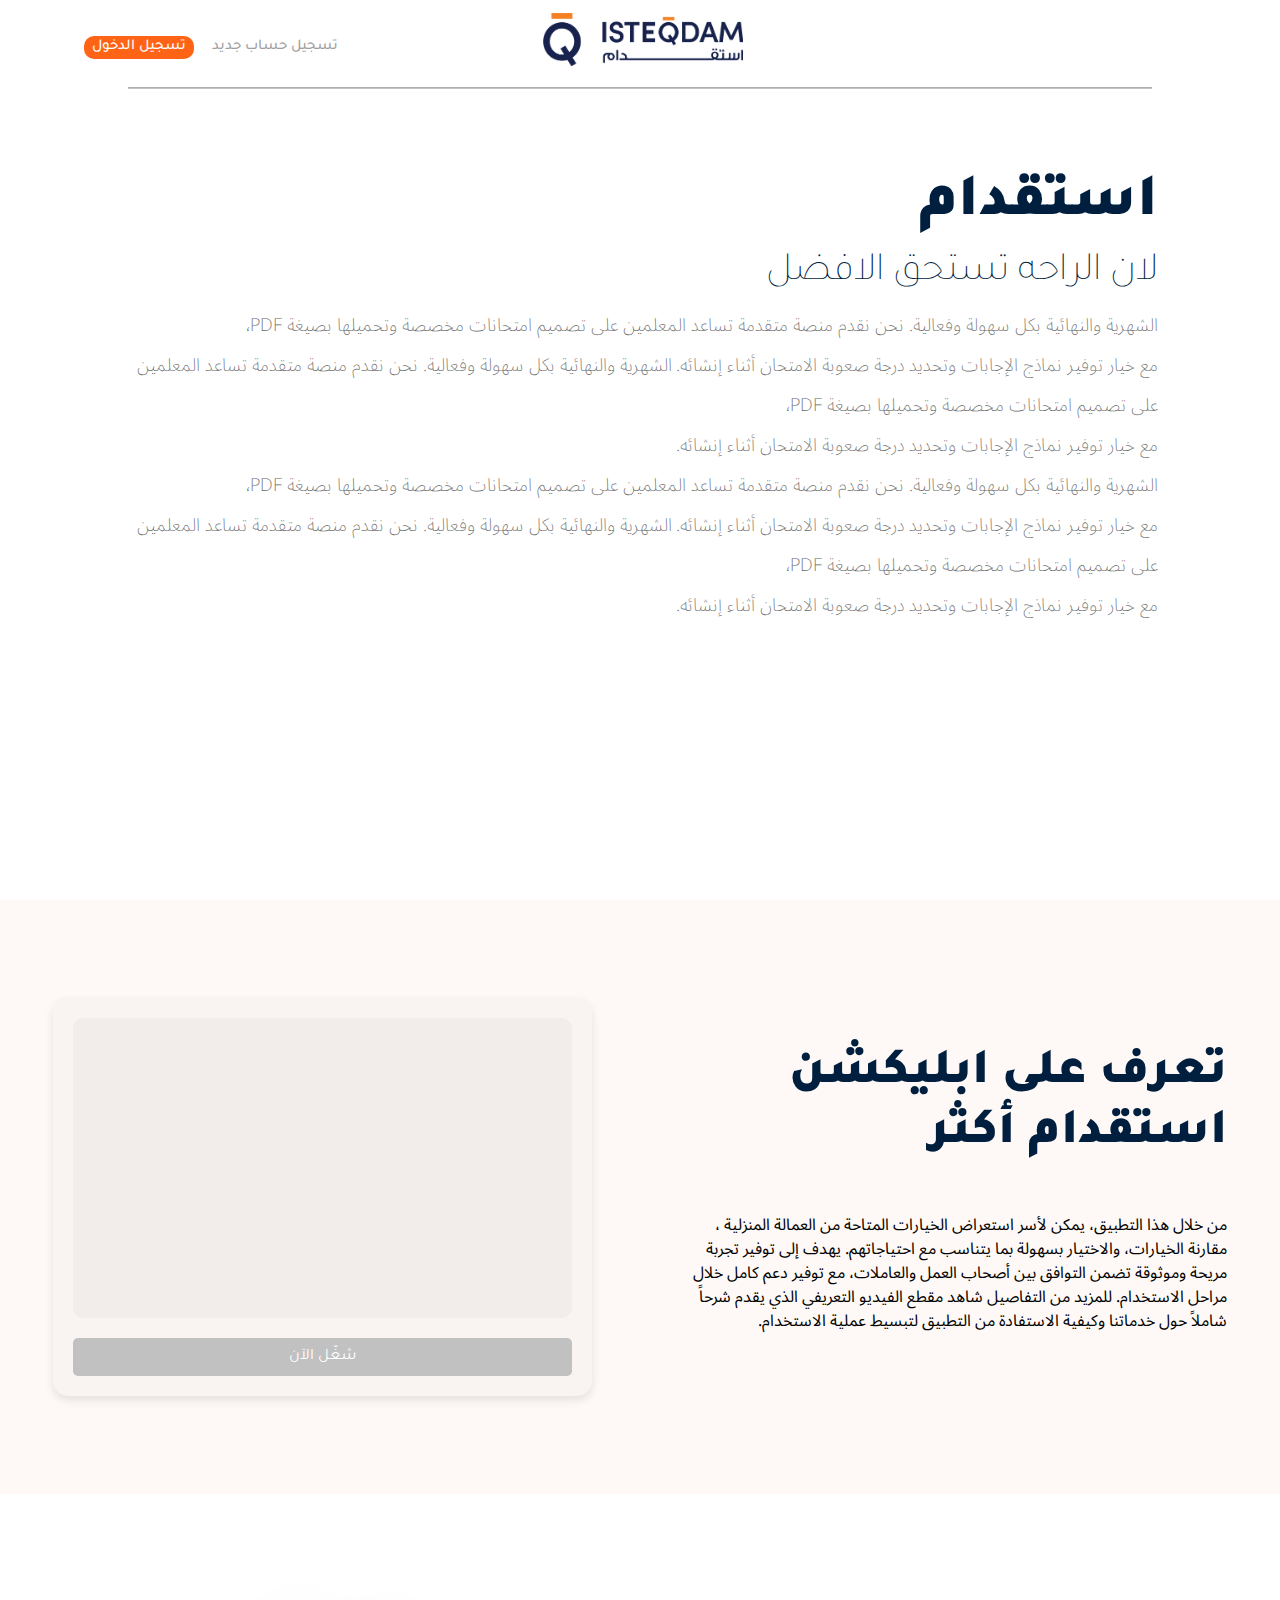
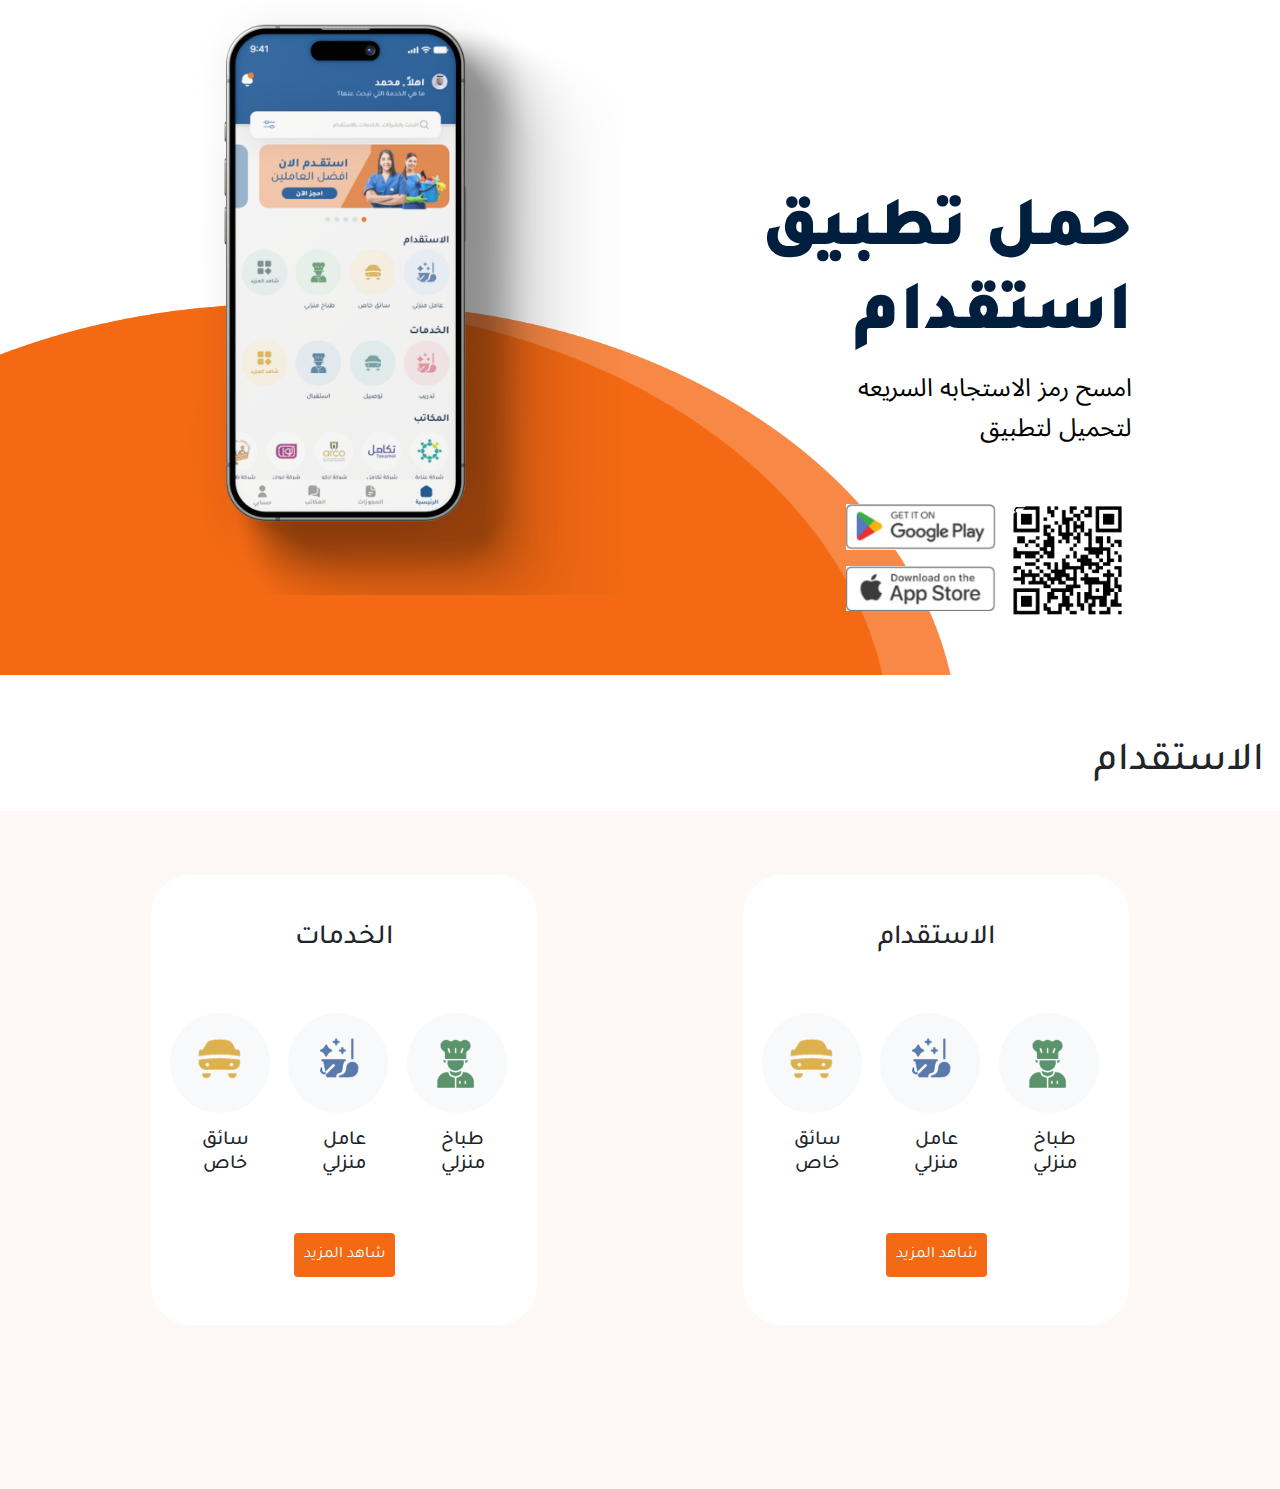
==== index.html @ fb5c48b8 "add project files" ====
<!DOCTYPE html>
<html lang="en">
  <head>
    <meta charset="UTF-8" />
    <meta name="viewport" content="width=device-width, initial-scale=1.0" />
    <link
      rel="icon"
      type="image/png"
      sizes="70x70"
      href="images/favicon-70x70.png"
    />
    <!-- bootstrap -->
    <link rel="stylesheet" href="css/bootstrap/bootstrap.min.css" />
    <!-- fontawsome -->
    <link rel="stylesheet" href="css/fontawsome/fontawesome.min.css" />
    <link rel="stylesheet" href="css/fontawsome/solid.min.css" />
    <link rel="stylesheet" href="css/fontawsome/brands.min.css" />
    <!-- plugins -->

    <link rel="stylesheet" href="https://unpkg.com/aos@next/dist/aos.css" />

    <!-- main Styles -->
    <link rel="stylesheet" href="css/style.css" />
    <!-- <link rel="stylesheet" href="css/preloader.css"> -->
    <link rel="stylesheet" href="css/loader/preloader.css" />
    <meta name="theme-color" content="var(--sec-color)" />

    <title> استقدام </title>
  </head>
  <body>
    <!-- ? Preloader Start -->
    <!-- <div id="preloader-active">
      <div class="preloader d-flex align-items-center justify-content-center">
        <div class="preloader-inner position-relative">
          <div class="preloader-circle"></div>
          <div class="preloader-img pere-text">
            <img src="images/loader.gif" alt="" />
          </div>
        </div>
      </div>
    </div> -->
    <!-- ? Preloader end -->

    <!-- ???????????????????????????????????! HEADER  ?????????????????????????????????? -->
    <!-- ???????????????????????????????????! HEADER  ?????????????????????????????????? -->
    <!-- data-vide-bg="images\video\1.mp4" -->
    <!-- <div class="services container">
    <div class="d-flex">
        <div class="ml-auto p-2">
                <a href="#"><i class="fab fa-behance icons2 ml-3"></i></a>
                <a href="#"><i class="fab fa-pinterest icons2 ml-3"></i></a>
                <a href="#"><i class="fab fa-facebook icons2 ml-3"></i></a>
                <a href="#"><i class="fab fa-linkedin icons2 ml-3"></i></a>          
        </div>

        <div class="p-2">
                <span>تواصل عبر واتساب </span>
                <p> 01111111111 </p>
        </div>


    </div>
</div> -->

    <!-- data-vide-bg="images/videos/1.mp4" -->
    <section class="header pt-2" id="header">

      <nav class="position-relative  col-lg-12 navbar navbar-expand-lg navbar-dark ftco_navbar p-0 text-center ftco-navbar-light d-flex align-items-center" id="ftco-navbar">
        <div class="container-fluid">
          
           <!-- <a class="navbar-brand" href="index.html">
              <img class="img-fluid" src="images/logo/logo.png" width="150px" height="auto" alt=""/>
          </a> -->
          
          <button
            class="navbar-toggler"
            type="button"
            data-toggle="collapse"
            data-target="#ftco-nav"
            aria-controls="ftco-nav"
            aria-expanded="false"
            aria-label="Toggle navigation"
          >
            <span class=""> <i class="fa fa-bars"></i> </span>
          </button>

         

          <div class="collapse navbar-collapse" id="ftco-nav">
            <ul class="navbar-nav mr-auto p-0 w-100 d-flex align-items-center justify-content-between">
              <li class="nav-item m-auto">
                <a class="navbar-brand" href="index.html">
                  <img style="margin-right: 250px;" class="img-fluid" src="images/logo/logo.png" width="200px" height="auto" alt=""/>
                </a>
              </li>
              
              <li class="nav-item mt-3 p-0">
                  <a href="login.html" class="nav-link text-center">تسجيل حساب جديد</a>
              </li>
              
              <li class="nav-item mt-3 p-0">
                  <a href="login.html" class="nav-link loginlink text-center">تسجيل الدخول</a>
              </li>
          </ul>
            
          </div>
        </div>
      </nav>

<hr class="mt-3" style="width: 80%; height: 1px; margin: 0 auto;background-color: #c3c3c3;">

      <div>

        
        <div class="container-fluid">
      
          <div class="row justify-content-center align-items-center">

            <div class="col-md-10 col-sm-12 text-right welcomediv">
      
              <h1 class="">  استقدام</h1>
              <h2>لان الراحه تستحق الافضل</h2>
              <h3>الشهرية والنهائية بكل سهولة وفعالية. نحن نقدم منصة متقدمة تساعد المعلمين على تصميم امتحانات مخصصة وتحميلها بصيغة PDF، <br> مع خيار توفير نماذج الإجابات وتحديد درجة صعوبة الامتحان أثناء إنشائه.</h3>
              <h3>الشهرية والنهائية بكل سهولة وفعالية. نحن نقدم منصة متقدمة تساعد المعلمين على تصميم امتحانات مخصصة وتحميلها بصيغة PDF، <br> مع خيار توفير نماذج الإجابات وتحديد درجة صعوبة الامتحان أثناء إنشائه.</h3>
              <br>
              <h3>الشهرية والنهائية بكل سهولة وفعالية. نحن نقدم منصة متقدمة تساعد المعلمين على تصميم امتحانات مخصصة وتحميلها بصيغة PDF، <br> مع خيار توفير نماذج الإجابات وتحديد درجة صعوبة الامتحان أثناء إنشائه.</h3>
              <h3>الشهرية والنهائية بكل سهولة وفعالية. نحن نقدم منصة متقدمة تساعد المعلمين على تصميم امتحانات مخصصة وتحميلها بصيغة PDF، <br> مع خيار توفير نماذج الإجابات وتحديد درجة صعوبة الامتحان أثناء إنشائه.</h3>
              <!-- <p class="w-100   ">لوريم إيبسوم(Lorem Ipsum) هو ببساطة نص شكلي (بمعنى أن الغاية هي الشكل وليس المحتوى) ويُستخدم في صناعات المطابع ودور النشر. </p> -->
             
            </div>
          </div>
        </div>
      </div>

      

      
      <!-- <img src="images/baners/shape-bottom.svg"  width="100%" class="img-fluid position-absolute" style="top: 0;left: 0%;"> -->
    </section>

    <!-- ??????????????????????????????????! HEADER  ?????????????????????????????????? -->
    <!-- ??????????????????????????????????! HEADER  ?????????????????????????????????? -->

    <!-- ???????????????????????????????????! About  ?????????????????????????????????? -->
    <!-- ???????????????????????????????????! About  ?????????????????????????????????? -->
    <section class="About" id="About">

      <div class="custom-container container-fluid knowMorePart">
        <div class="row align-items-center ">
         
            <!-- Left Section -->
            <div class="col-md-6 pl-5 pr-5 ">
              <div class="text-box">
                  <h2 class="text-right">تعرف على ابليكشن <br> استقدام أكثر</h2>
                  <p class="text-right mt-5">
                    من خلال هذا التطبيق، يمكن لأسر استعراض الخيارات المتاحة من العمالة المنزلية
                    ، مقارنة الخيارات، والاختيار بسهولة بما يتناسب مع احتياجاتهم.
                     يهدف إلى توفير تجربة مريحة وموثوقة تضمن التوافق بين أصحاب العمل والعاملات، 
                    مع توفير دعم كامل خلال مراحل الاستخدام. للمزيد من التفاصيل شاهد مقطع الفيديو التعريفي 
                    الذي يقدم شرحاً شاملاً حول خدماتنا وكيفية الاستفادة من التطبيق لتبسيط عملية الاستخدام.                  </p>
              </div>
            </div>
            <!-- Right Section -->
            <div class="col-md-6 p-5">
              <div class="info-box text-center">
                <div class="image-box"></div>
                <button class="btn w-100">شغّل الآن</button>
              </div>
            </div>
          
        </div>
      </div>
    
      <!-- //////////////////////////////////////////////////////////////////////////////////////// -->
      <!-- //////////////////////////////////////////////////////////////////////////////////////// -->

      <div class="container-fluid about-inner aboutSectionImages position-relative">
          <div class="row  aboutSectionImages p-5">
            <!-- //////////////////////////////////////////// -->
            <div class="  col-lg-6 col-md-6 col-sm-12 about-dataSection   p-5">
              <h1>حمل تطبيق  <br>  استقدام</h1>
              <h3> امسح رمز الاستجابه السريعه <br> لتحميل لتطبيق</h3>
              <br>

              <div class="d-flex">
                <div class=" p-2">
                  <img class="img-fluid about-me-img img-fluid mt-5"  src="images/baners/qrCode.png" alt=""/>
                </div>
                <div class="ml-auto p-2">
                    <img class="img-fluid about-me-img img-fluid mt-5" width="150px" height="auto" src="images/googleplay.PNG" alt=""/> <br>
                    <img class="img-fluid about-me-img img-fluid mt-3" width="150px" height="auto" src="images/appstore.PNG" alt=""/>  
                  </div>
                </div>
            </div>
            <!-- //////////////////////////////////////////// -->

            <!-- //////////////////////////////////////////// -->
            <div class="col-lg-6 col-md-6 col-sm-12 about-image">
              <div class=" p-0 ">
                <img class="  img-fluid about-me-img img-fluid "  src="images/baners/appPhoto-removebg-preview.png" alt=""/>
              </div>
            </div>
            <!-- //////////////////////////////////////////// -->
          </div>
      </div>

    


      
    </section>

    <!-- <div class="row">
   
</div> -->

    <!-- ???????????????????????????????????! About  ?????????????????????????????????? -->
    <!-- ???????????????????????????????????! About  ?????????????????????????????????? -->


    
      <div class="text-center position-relative" >
        <h1 class="mt-5 text-right p-3">الاستقدام</h1>
      </div>

    <!-- ???????????????????????????????????! servicies  ?????????????????????????????????? -->
    <!-- ???????????????????????????????????! servicies  ?????????????????????????????????? -->
    <section class="goals" id="goals">
      
      

        <div class="container-fluid ">
          <div class="row px-5">
            <!-- //////////////////////////////////////////// -->
            <div class="col-lg-6 col-md-6 col-sm-12 p-5">
                <div class="cardbox  p-3">
                     
                  <div class="row  employment col-10 m-auto text-center py-5">
                      <div class="col-12">
                        <h3 class="text-center">الاستقدام </h3>
                      </div>

                      <div class="col-lg-4 col-md-3 col-sm-6 text-center">
                        <div class=" bg-light m-auto cardimages">
                          <div class="text-center mt-5">
                            <img src="images/servicies/cheif-removebg-preview.png" width="50px" height="auto" class="img-fluid mt-4 "/>
                          </div>
                        </div>
                        <h5 class="mt-3"> طباخ <br> منزلي </h5>
                      </div>        
  

                      <div class="col-lg-4 col-md-3 col-sm-6 text-center">
                        <div class=" bg-light m-auto cardimages">
                          <div class="text-center mt-5">
                            <img src="images/servicies/servent-removebg-preview.png" width="50px" height="auto" class="img-fluid mt-4 "/>
                          </div>
                        </div>
                        <h5 class="mt-3"> عامل <br> منزلي </h5>
                      </div>          
          

                      <div class="col-lg-4 col-md-3 col-sm-6 text-center">
                        <div class=" bg-light m-auto cardimages">
                          <div class="text-center mt-5">
                            <img src="images/servicies/driver-removebg-preview.png" width="50px" height="auto" class="img-fluid mt-4 "/>
                          </div>
                        </div>
                        <h5 class="mt-3"> سائق <br> خاص</h5>
                      </div>

                      <div class="col-12">
                        <button class="btn btn-warning mt-5 showmoreBtn"> شاهد المزيد </button>
                      </div>

                  </div>
                </div>
            </div>
            <!-- //////////////////////////////////////////// -->

            <!-- //////////////////////////////////////////// -->
            <div class="col-lg-6 col-md-6 col-sm-12 p-5">
              <div class="cardbox  p-3">
                   
                <div class="row  employment col-10 m-auto text-center py-5">
                    <div class="col-12">
                      <h3 class="text-center"> الخدمات </h3>
                    </div>

                    <div class="col-lg-4 col-md-3 col-sm-6 text-center">
                      <div class=" bg-light m-auto cardimages">
                        <div class="text-center mt-5">
                          <img src="images/servicies/cheif-removebg-preview.png" width="50px" height="auto" class="img-fluid mt-4 "/>
                        </div>
                      </div>
                      <h5 class="mt-3"> طباخ <br> منزلي </h5>
                    </div>        


                    <div class="col-lg-4 col-md-3 col-sm-6 text-center">
                      <div class=" bg-light m-auto cardimages">
                        <div class="text-center mt-5">
                          <img src="images/servicies/servent-removebg-preview.png" width="50px" height="auto" class="img-fluid mt-4 "/>
                        </div>
                      </div>
                      <h5 class="mt-3"> عامل <br> منزلي </h5>
                    </div>          
        

                    <div class="col-lg-4 col-md-3 col-sm-6 text-center">
                      <div class=" bg-light m-auto cardimages">
                        <div class="text-center mt-5">
                          <img src="images/servicies/driver-removebg-preview.png" width="50px" height="auto" class="img-fluid mt-4 "/>
                        </div>
                      </div>
                      <h5 class="mt-3"> سائق <br> خاص</h5>
                    </div>

                    <div class="col-12">
                      <button class="btn btn-warning mt-5 showmoreBtn"> شاهد المزيد </button>
                    </div>

                </div>
              </div>
          </div>
            <!-- //////////////////////////////////////////// -->
          </div>
      </div>

    


      
    </section>

    <!-- <div class="row">
   
</div> -->

    <!-- ???????????????????????????????????! servicies  ?????????????????????????????????? -->
    <!-- ???????????????????????????????????! servicies  ?????????????????????????????????? -->


    <!-- bootstrap -->
    <script src="js/bootstrap/jquery-3.5.1.js"></script>
    <script src="js/bootstrap/popper.min.js"></script>
    <script src="js/bootstrap/bootstrap.min.js"></script>
    <!-- fontawsome -->
    <script src="js/fontawsome/fontawesome.min.js"></script>
    <script src="js/fontawsome/solid.min.js"></script>
    <script src="js/fontawsome/brands.min.js"></script>
    <!-- plugins -->
    <script src="js/plugins/owl.carousel.min.js"></script>
    <script src="js/plugins/jquery.vide.js"></script>
    <!-- main scripts -->
    <script src="js/custom.js"></script>

    <script>
      // //////////////////////////////////

      // ///////////////////////////////////////////////////////////////////////////
      $(document).ready(function (e) {
        $(".HowCarsoul").owlCarousel({
          rtl: true,
          loop: true,
          margin: 2,
          autoplay: true,
          smartSpeed: 500,
          slideSpeed: 200,
          nav: true,
          dots: true,
          navigation: true,
          // navText: ['<span aria-label="Previous">‹</span>','<span aria-label="Next">›</span>'],
          lazyLoad: true,
          responsive: {
            0: {
              items: 1,
            },
            600: {
              items: 1,
            },
            1000: {
              items: 1,
            },
          },
        });
      });

      // AOS.init({
      //     duration: 3000,
      //     once: true,
      // });
    </script>
  </body>
</html>
---- css/fontawsome/solid.min.css ----
/*!
 * Font Awesome Free 5.14.0 by @fontawesome - https://fontawesome.com
 * License - https://fontawesome.com/license/free (Icons: CC BY 4.0, Fonts: SIL OFL 1.1, Code: MIT License)
 */
@font-face{font-family:"Font Awesome 5 Free";font-style:normal;font-weight:900;font-display:block;src:url(../webfonts/fa-solid-900.eot);src:url(../webfonts/fa-solid-900.eot?#iefix) format("embedded-opentype"),url(../webfonts/fa-solid-900.woff2) format("woff2"),url(../webfonts/fa-solid-900.woff) format("woff"),url(../webfonts/fa-solid-900.ttf) format("truetype"),url(../webfonts/fa-solid-900.svg#fontawesome) format("svg")}.fa,.fas{font-family:"Font Awesome 5 Free";font-weight:900}
---- css/fontawsome/brands.min.css ----
/*!
 * Font Awesome Free 5.14.0 by @fontawesome - https://fontawesome.com
 * License - https://fontawesome.com/license/free (Icons: CC BY 4.0, Fonts: SIL OFL 1.1, Code: MIT License)
 */
@font-face{font-family:"Font Awesome 5 Brands";font-style:normal;font-weight:400;font-display:block;src:url(../webfonts/fa-brands-400.eot);src:url(../webfonts/fa-brands-400.eot?#iefix) format("embedded-opentype"),url(../webfonts/fa-brands-400.woff2) format("woff2"),url(../webfonts/fa-brands-400.woff) format("woff"),url(../webfonts/fa-brands-400.ttf) format("truetype"),url(../webfonts/fa-brands-400.svg#fontawesome) format("svg")}.fab{font-family:"Font Awesome 5 Brands";font-weight:400}
---- css/style.css ----
/* @import url('https://fonts.googleapis.com/css2?family=Alexandria:wght@300&family=Amiri&family=Marhey&family=Noto+Naskh+Arabic&family=Rakkas&display=swap'); */
@import url('https://fonts.googleapis.com/css2?family=Noto+Sans+Arabic&family=Tajawal:wght@500&display=swap');
/*
 font-family: 'Noto Sans Arabic', sans-serif;
font-family: 'Tajawal', sans-serif; */
/* 
font-family: 'Alexandria', sans-serif;
font-family: 'Amiri', serif;
font-family: 'Marhey', cursive;
font-family: 'Noto Naskh Arabic', serif;
font-family: 'Rakkas', cursive;

*/
html {
    scroll-behavior: smooth !important;
    direction: rtl !important;
}

* {
    margin: 0;
    padding: 0;
    box-sizing: border-box;
    text-decoration: none !important;
    text-transform: capitalize !important;
    font-family: 'Tajawal', sans-serif !important; 

}


:root {
    --main-color:#001F3F;
    --sec-color:#03478E;
    --select-color:rgb(38, 0, 255);
}
z



body{ 
     background-color: #fff;
    
 }

body::-webkit-scrollbar {
    width: 8px;
    background-color: rgba(255, 255, 255, 0.897);
}

body::-webkit-scrollbar-track {
    box-shadow: inset 0 0 6px rgba(0, 0, 0, 0.3);
}

body::-webkit-scrollbar-thumb {
    background-color: #ff6004 !important;
    outline: 1px solid slategrey;
}

.typed-cursor {
    display: none !important;
}


/* ///////////////////////////////////////////////////////// */
/* ///////////////////////////////////////////////////////// */
/* ///////////////////////////////////////////////////////// */
.header {
    width: 100%;
    height: 100vh;
    position: relative;
    /* background: linear-gradient(rgba(0, 0, 0, 0.1), rgba(0, 0, 0, 0.1)),
    url("../images/baners/bc.webp") no-repeat center center ;
    background-size: cover; */
}

.navbar {
    width: 90%;
    margin: 0 auto !important;
    padding: 20px 5px;
    z-index: 11;
    /* position: relative; */
    border-radius: 20px;
    

}

.nav-link {
    text-transform: uppercase !important;
    font-size: 15px;
    /* font-family: 'Noto Naskh Arabic', serif !important; */
    font-family: 'Tajawal', sans-serif;
    margin: 5px;
    color: #9f9f9f!important;
    /* color: #00A651!important; */
    font-weight: 500;
    transition: all 0.1s ease;
    box-sizing: border-box;
    padding: 0 ;
}
.nav-link.active{
    color: var(--main-color) !important;
}

.loginlink{
    background: #ff6416;
    color: #fff !important;
    border-radius: 10px;
}

.nav-link:hover {
    color: var(--main-color) !important;
    transition: 0.5s;
}


/* //////////////////////*/
.welcomediv {
    color: white;
    margin-top: 80px;
    /* background: linear-gradient(rgba(0, 0, 0, 0.1), rgba(0, 0, 0, 0.1)) !important; */
}


.welcomediv h1 {
    font-size: 60px;
    color: var(--main-color);
    font-weight: 900;
    font-family: 'Tajawal', sans-serif !important;
}

.welcomediv h2 {
    font-size: 40px;
    color: var(--main-color);
    font-weight: 200;
    font-family: 'Tajawal', sans-serif !important;
}


.welcomediv h3 {
    /* letter-spacing: 5px; */
    color: #666666;
    display: inline;
    font-weight: 200;
    font-family: 'Noto Sans Arabic', sans-serif !important;
    font-size: 18px;
    line-height: 40px;

}

.welcomediv p {
    /* letter-spacing: 2.5px; */
    color: var(--main-color);
    margin-top: 20px;


}

/* /////////////////////////////////////////////////////////// */
/* /////////////////////////////////////////////////////////// */
.About{
    width: 100%;
    height: auto;
    position: relative;
    overflow: hidden !important;
   
}


.knowMorePart {
    background-color: #fef9f6;
    font-family: 'Tajawal', sans-serif;
  }
  .custom-container {
    display: flex;
    align-items: center;
    justify-content: center;
    padding: 50px 20px;
  }

  .text-box h2 {
    font-size: 50px;
    color: var(--main-color);
    font-weight: 900;
    font-family: 'Tajawal', sans-serif !important;
    text-align: right !important;
  }
  .text-box p {
    color: #000;
    font-weight: 400;
    font-family: 'Noto Sans Arabic', sans-serif !important;
    text-align: right !important;
    font-size: 16px;

}

  .info-box {
    background-color: #f9f4f1;
    border-radius: 15px;
    box-shadow: 0px 4px 10px rgba(0, 0, 0, 0.1);
    padding: 20px;
  }
  .info-box .image-box {
    height: 300px;
    background-color: #f2edea;
    border-radius: 10px;
    margin-bottom: 20px;
    display: flex;
    justify-content: center;
    align-items: center;
  }
  .info-box .btn {
    background-color: #c1c1c1;
    border-radius: 5px;
    font-size: 16px;
    color: #fff;
  }


.aboutSectionImages{
    background: linear-gradient(rgba(0, 0, 0, 0.0), rgba(0, 0, 0, 0.0)),
    url("../images/baners/54512.png") no-repeat center center ;
    background-size: cover;
}

  .about-inner{
    width: 100%;
    height: auto;
    background-color: transparent;
    text-align: right;
}
.about-dataSection  {
    padding: 0 100px !important;
    margin-top: 250px !important;
}


.about-dataSection h1 {
    font-size: 70px;
    color: var(--main-color);
    font-weight: 900;
    font-family: 'Tajawal', sans-serif !important;
}
.about-dataSection h3 {
    color: #000;
    display: inline;
    font-weight: 400;
    font-family: 'Noto Sans Arabic', sans-serif !important;
    font-size: 25px;
    line-height: 40px;
}


/* /////////////////////////////////////////////////////////// */
/* /////////////////////////////////////////////////////////// */
/* /////////////////////////////////////////////////////////// */
/* /////////////////////////////////////////////////////////// */


.goals{
    width: 100%;
    height: auto;
    background-color: #fef9f6 !important;
    padding-bottom: 100px;
}

.employment{
    border-radius: 40px;
    background-color: #fff;
}


.cardimages {
    width: 100px;
    height: 100px;
    border-radius: 50%;
    /* background-color:#F7853F !important; */
}

.showmoreBtn {
    padding: 10px;
    background-color: #F36914 !important;
    border: none !important;
    color: #fff;
    font-weight: 400;
}
/* /////////////////////////////////////////////////////////// */
/* /////////////////////////////////////////////////////////// */
/* /////////////////////////////////////////////////////////// */
/* /////////////////////////////////////////////////////////// */



.category-carsouls {
    width: 100%;
    height: auto;
    position: relative;
}
.testemonials .solution_box  {
    height: 150px !important;
}

.testemonials .solution_box img {
    width: 20px !important;
    height: 20px !important;
}

.card-text h3{
    color: var(--sec-color);
}

/* /////////////////////////////////////////////////////////// */
/* /////////////////////////////////////////////////////////// */
/* /////////////////////////////////////////////////////////// */



/* /////////////////////////////////////////////////////////// */
/* /////////////////////////////////////////////////////////// */
/* /////////////////////////////////////////////////////////// */
/* /////////////////////////////////////////////////////////// */
.gallary {
    width: 100%;
    height: auto;
    margin-top: 80px !important;
    position: relative;
}

.testemonials{
    width: 100%;
    height: auto;
    background-color: #E2F8EB;
    padding-bottom: 100px;
}


.HowCarsoul{
    position: relative;

}
.owl-prev,
.owl-next{
    direction: ltr;
    /* position: absolute; */
    background-color: transparent !important;
    position: relative;
}


.owl-prev span,
.owl-next span{
    width: 50px;
    height: 50px;
    border-radius: 50%;
    font-size: 50px;
    background-color:#00A651;
    color: white;
    line-height: 44px;
    position: absolute;
    
}

.owl-next{
    top: 80%;
    left: 20%;
}

.owl-prev{
    top: 80%;
    right: 90%;
}

.above-gallary h2 {
    color: var(--sec-color);
    font-family: 'Rubik Dirt', cursive;


}

.above-gallary p {
    font-family: 'Gaegu', cursive;
    color: var(--main-color);
    font-size: 22px;
    font-weight: 400;
}

.gallaryCarry {
    overflow: hidden;
}

.gallaryCarry img {
    overflow: hidden;
    z-index: -1;
}

.gallaryCarry .overlay {
    text-align: center;
    width: 100%;
    height: 100%;
    /* background-color: rgba(0, 0, 0, 0.215); */
    z-index: 1;
    top: 0%;
}

.gallaryCarry .overlay .servces_overlay {
    width: 100%;
    height: 100%;
    background-color: #FCF9ED;
    color: #000;
    margin: 0 auto !important;
    top: 100% !important;
    z-index: 1;
    transition: all 0.4s ease-in-out;
    padding-top:25px ;
}

.gallaryCarry:hover .overlay .servces_overlay {
    top: 0% !important;
    transition: all 0.4s ease-in-out;
}





/* //////////////////////////////////////////////////////////////////////////////////////// */
/* //////////////////////////////////////////////////////////////////////////////////////// */
/* //////////////////////////////////////////////////////////////////////////////////////// */



.cross {
    width: 100%;
    height: auto;
    position: relative;
    /* background: linear-gradient(rgba(0, 0, 0, 0.7), rgba(0, 0, 0, 0.7)),
    url(../images/baners/cell.jpg) no-repeat center fixed;
    margin-top: 200px; */
    
}

.cross h1 {
    margin-top: 80px;
    font-size: 47px;
    background-color: #fff;
    display: inline-block;
    font-weight: 900;
    font-family: 'Tourney',
        cursive;

}



.cross-infos {
    width: 100%;
    border: 1px solid #eee;
    border-top: none;
}
.cross-infos h3{
    color: #00a651 !important;
}
.cross-infos p{
    color: #272727!important;
}
.cross-infos:hover
 {
    background-color:#00A651;
    color: #fff;
    transition: all 0.8s ease;
}
.cross-infos:hover p{
    color: white!important;
        transition: all 0.8s ease;
}

.cross-infos:hover h3{
    color: white!important;
        transition: all 0.8s ease;
}

.cross-infos:hover .icon{
    color: white!important;
    transition: all 0.8s ease;

}
.crossee:hover .cross-infos
{   
    background-color:#00A651;
    color: #fff;
    transition: all 0.8s ease;
}


.crossee:hover p,
.crossee:hover h3,
.crossee:hover .cross-infos .icon{
    color: #fff!important;
    transition: all 0.8s ease;
}

/* //////////////////////////////////////////////////////////////////////////////////////// */
/* //////////////////////////////////////////////////////////////////////////////////////// */
/* //////////////////////////////////////////////////////////////////////////////////////// */

.doc-photo{
    width: 100%;
    height: auto;
    position: relative;
    padding: 20px!important;
}


.doc-photo-marg{
    margin-top: 100px;
   margin-bottom: -250px;
}

/* //////////////////////////////////////////////////////////////////////////////////////// */
/* //////////////////////////////////////////////////////////////////////////////////////// */
/* //////////////////////////////////////////////////////////////////////////////////////// */
footer {
    width: 100%;
    height: auto;
    background-color: #085c31;
    position: relative;
    text-align: right;

}

.f-text {
    font-size: 16px;
    color: var(--sec-color);
}

.f-text span {
    font-size: 16px !important;
    color: var(--sec-color);
}

.footer-title {
    font-size: 25px;
    color: var(--main-color);
    font-weight: 600;
    font-family: 'Comfortaa',
        cursive;

}

.linksDiv span {
    font-size: 13px;

}

.footerSocialIcon {
    font-size: 25px;
    color: var(--sec-color)
}


.rights {
    background-color: transparent;
    color: var(--sec-color) !important;

}





/* /////////////////////////////////////////////////////////// */
/* /////////////////////////////////////////////////////////// */
/* /////////////////////////////////////////////////////////// */
/* /////////////////////////////////////////////////////////// */
.about_products{
    width: 100%;
    height: 600px;
    background:linear-gradient(rgba(0, 0, 0, 0.5), rgba(0, 0, 0, 0.5)),
    url(../images/baners/aboutpage.png) no-repeat center bottom fixed;
    background-size: cover;
}

.about_products .welcomediv p {
    color: #666666;
    background-color: #E2F8EB;
    /* display: inline; */
    font-weight: 400;
    font-family: 'Noto Sans Arabic', sans-serif !important;
    font-size: 15px;
    line-height: 40px;
    text-align: right !important;
    padding: 0;

}
/* //////////////////////////////////////////// */
/* /////////////////////////////////////////// */
#department{
    width: 100%;
    height: auto;
    position: relative;
}
.department .nav-link  {
     background-color: transparent!important;
     color: var(--main-color)!important;
     border: 1px solid #9999;
     border-radius: 0px;
}
.department .nav-link.nav-link.active  {
    border: 1px solid #9999;
    /* border-bottom:none ; */
    border-left: none;
    border-radius: 0px;
}
.nav-pills-custom .nav-link {
    color: #aaa;
    background: #fff;
    position: relative;
}

.nav-pills-custom .nav-link.active {
    background: #fff;
}

.nav-pills-custom .nav-link.active::before {
    opacity: 1;
}

.department-img{
    width: 100%;
    height: 500px;
    background:  no-repeat  center ;
    background-size: cover;  
}

.tab-text h6{
    font-family: 'Harmattan', sans-serif;
    font-size: 20px;
    color: #999999;
}
.tab-text .span-carry{
    border: 1px solid #aaa;
    padding: 5px!important;
    margin-top: 10px!important;
    color: #999999;
}
/* //////////////////////////////////////////// */
/* /////////////////////////////////////////// */
/* //////////////////////////////////////////// */
/* /////////////////////////////////////////// */






.count{
    width: 100%;
    height: auto;
    position: relative;
    background:linear-gradient(rgba(0, 0, 0, 0.7), rgba(0, 0, 0, 0.7)),
    url(../images/baners/count.jpg) no-repeat center fixed;
    background-size: cover;
    margin-top:150px !important;
    /* margin-bottom: 50px; */
}
.count-text{
    color: #ffffffd7;
}
 .count-icon-inner{
    width: 80px!important;
    height: 80px!important;
    border-radius: 50%;
    border: 10px solid #F7C04A;
    padding: 20px 8px;
    line-height: 31px;
    margin: 0 auto;
}
.count-icon{
    font-size: 22px;
    color: #15fa80 !important;
}

.countfect{
    color: #00A651;
}
.count-icon-inner p{
    color:#F7C04A ;
}


















/* /////////////////////////////////////////////////////////// */
/* /////////////////////////////////////////////////////////// */

.loginSection {
    width: 100%;
    height: 100vh;
    position: relative;
    background: rgb(3,1,43);
    /* background: linear-gradient(90deg, 
    rgba(3,1,43,1) 0%, rgba(0,7,36,1) 6%, rgba(9,9,121,1) 44%, rgba(8,71,133,1) 77%, rgba(0,212,255,1) 100%); */
    background: url('../images/signup/signup.jpg') no-repeat center ;
    background-size: cover;
}

.signupSection {
    width: 100%;
    height: 100vh;
    position: relative;
    /* background: linear-gradient(rgba(0, 0, 0, 0.5), rgba(0, 0, 0, 0.5)); */
}

.MainLogin {
    height: auto;
    /* background: linear-gradient(rgba(0, 0, 0, 0.5), rgba(0, 0, 0, 0.5)); */
    background: rgba(0, 0, 0, 0.5);
box-shadow: 0 8px 32px 0 rgba( 31, 38, 135, 0.37 );
backdrop-filter: blur( 2.5px );
-webkit-backdrop-filter: blur( 2.5px );
border-radius: 10px;
border: 1px solid rgba( 255, 255, 255, 0.18 );

}

.MainLogin h3 {
    color: var(--sec-color) !important;
    font-family: 'Gaegu', cursive;
}

.MainLogin p {
    color: var(--sec-color);
    font-family: 'Gaegu', cursive;
}

.MainLogin form input {
    background-color: transparent !important;
    color: #fff;
    border: 1.7px solid var(--sec-color) !important;
}

.MainLogin form input:focus {
    color: #fff;
}

.MainLogin form input::placeholder {
    color: var(--sec-color);
}

.targetLink {
    font-family: 'Stylish', sans-serif;
    color: var(--main-color);
    font-size: 19px;
}

/* //////////////////////   contact us   //////////////////// */
/* //////////////////////   contact us   //////////////////// */
/* //////////////////////   contact us   //////////////////// */
.contactus {
    width: 100%;
    height: 100vh;
    position: relative;
    background: rgb(3,1,43);
    /* background: linear-gradient(90deg, 
    rgba(3,1,43,1) 0%, rgba(0,7,36,1) 6%, rgba(9,9,121,1) 44%, rgba(8,71,133,1) 77%, rgba(0,212,255,1) 100%); */
    background: url('../images/baners/pexels-m&w-studios-90319.jpg') no-repeat center ;
    background-size: cover;
}


.contact_container {
    height: auto;
    /* background: linear-gradient(rgba(0, 0, 0, 0.5), rgba(0, 0, 0, 0.5)); */
    background: rgba(0, 0, 0, 0.662);
box-shadow: 0 8px 32px 0 rgba( 31, 38, 135, 0.37 );
backdrop-filter: blur( 2.5px );
-webkit-backdrop-filter: blur( 2.5px );
border-radius: 10px;
border: 1px solid rgba( 255, 255, 255, 0.18 );

}

.contact_container h3 {
    color: #fff !important;
    font-family: 'Gaegu', cursive;
}

.contact_container p {
    color: #fff;
    font-family: 'Gaegu', cursive;
}

.contact_container form input,
.contact_container form textarea {
    background-color: transparent !important;
    color: #fff;
    border: none;
    border-bottom: 1.7px solid #fff !important;
}

.contact_container form input:focus {
    color: #fff;
}

.contact_container form input::placeholder {
    color: #fff;
}

.targetLink {
    font-family: 'Stylish', sans-serif;
    color: #fff;
    font-size: 19px;
}


/* //////////////////////   products   //////////////////// */
/* //////////////////////   products   //////////////////// */
/* //////////////////////   products   //////////////////// */
.header_products{
    width: 100%;
    height: 600px;
    background:linear-gradient(rgba(0, 0, 0, 0.5), rgba(0, 0, 0, 0.5)),
    url(../images/baners/products_banner.jpg) no-repeat center fixed;
    background-size: cover;

}

.shuffl-links a{
    font-size: 25px;
    text-decoration: none;
    color: var(--sec-color);

}


/* //////////////////////   responsive   //////////////////// */
/* //////////////////////   responsive   //////////////////// */
/* //////////////////////   responsive   //////////////////// */
/* //////////////////////   responsive   //////////////////// */
/* 1199 */
@media screen and (max-width: 1200px) {

    .nav-link {
        font-size: 17px !important;
        font-weight: 400 !important;
    }

    .waveheader{
        top: 86% !important;
        left: 0%;
    }
    .servces_overlay h4 {
        font-size: 20px;
    }

/* * /////     old       //////// */
    .welcomediv .personal-photo img {
        width: 250px;
        height: 250px;
    }
    .right-div{
        position: relative;
        right: 0;
        top: 0;
        display: block;
        background-color: transparent;
    }

    .about-data {
        display: block !important;
        margin: 0px;
    }

/* * /////     old       //////// */


}


@media screen and (max-width: 991px) {
    
    .waveheader {
        top: 87% !important;
        left: 0%;
    }
    
    /* * /////     old       //////// */

        .navbar {
            background-color: black;
            padding: 20px 20px;
            background-color: black;
            padding: 0px 5px !important;
        }

        .navbar .nav-link {
            padding: none !important;
        }

        .welcomediv {
            text-align: center;
        }

        .welcomediv .personal-photo img {
            width: 180px;
            height: 180px;

        }
        .welcomediv  {
            
            text-align: center !important;
            
        }
        .welcomediv h1 {
            font-size: 30px;
            text-align: center !important;

        }

        .welcomediv h3 {
            font-size: 25px;
            text-align: center !important;

        }

        .welcomediv p {
            width: 100% !important;
            text-align: center !important;

        }
        .Butn1contain{
            text-align: center !important;
        }
        /* ? ///////////////////////////////////// */
        .signupSection {
            height: 100% !important;
        }
    /* * /////     old       //////// */

}



@media screen and (max-width: 767px) {
    

    .welcomediv h1 {
            font-size: 30px;
    }

        .welcomediv h3 {
            font-size: 12px;
            width: 80%;
    }

        .welcomediv p {
            width: 100% !important;
    }
        .welcomediv .butn1 {
            font-size: 12px ;
    }
    
    .waveheader {
        top: 95% !important;
        left: 0%;
    }

    .above-inner h2 {
        font-size: 25px;
    }

    .above-inner p {
        font-size: 18px;
    }
    .about-image{
        margin-top:20px;
    }
    .goal {
        width: 100%;
        height: auto;
        background-color: #FCF9ED;
        padding-bottom: 70px;
    }
    .testemonials {
        width: 100%;
        height: auto;
        background-color: #E2F8EB;
        padding-bottom: 70px;
    }
    .doc-photo-marg {
        margin-top: 0;
        margin-bottom: -250px;
    }

    .socialmediaIcons{
        display: none;
    }


    
    .waveup {
        left: 0;
        top: 36%;
    }

    .title-text::after {
        top: 120px;
    }

}


@media screen and (max-width: 575px) {

.waveheader {
        top: 97% !important;
        left: 0%;
    }
    .goal {
        width: 100%;
        height: auto;
        background-color: #FCF9ED;
        padding-bottom: 65px !important;
    }
    .testemonials {
        width: 100%;
        height: auto;
        background-color: #E2F8EB;
        padding-bottom: 65px !important;
    }
    .doc-photo-marg {
        margin-top: -45px !important;
    }
    .servces_overlay h4{
        font-size: 12px;
    }

    .servces_overlay p{
        font-size: 12px;
    }
    .butn2{
        font-size: 10px;
    }
    
}

@media screen and (max-width: 362px) {
    .waveheader {
        top: 97% !important;
        left: 0%;
    }
    .goal {
        width: 100%;
        height: auto;
        background-color: #FCF9ED;
        padding-bottom: 65px !important;
    }
    .testemonials {
        width: 100%;
        height: auto;
        background-color: #E2F8EB;
        padding-bottom: 65px !important;
    }
    .doc-photo-marg {
        margin-top: -45px !important;
    }

}
---- css/loader/preloader.css ----
.preloader {
    background-color: #fff;
    width: 100%;
    height: 100%;
    position: fixed;
    top: 0;
    left: 0;
    right: 0;
    bottom: 0;
    z-index: 999999;
    -webkit-transition: .6s;
    -o-transition: .6s;
    transition: .6s;
    margin: 0 auto;
}

.preloader .preloader-img img {
    max-width: 550px;
}
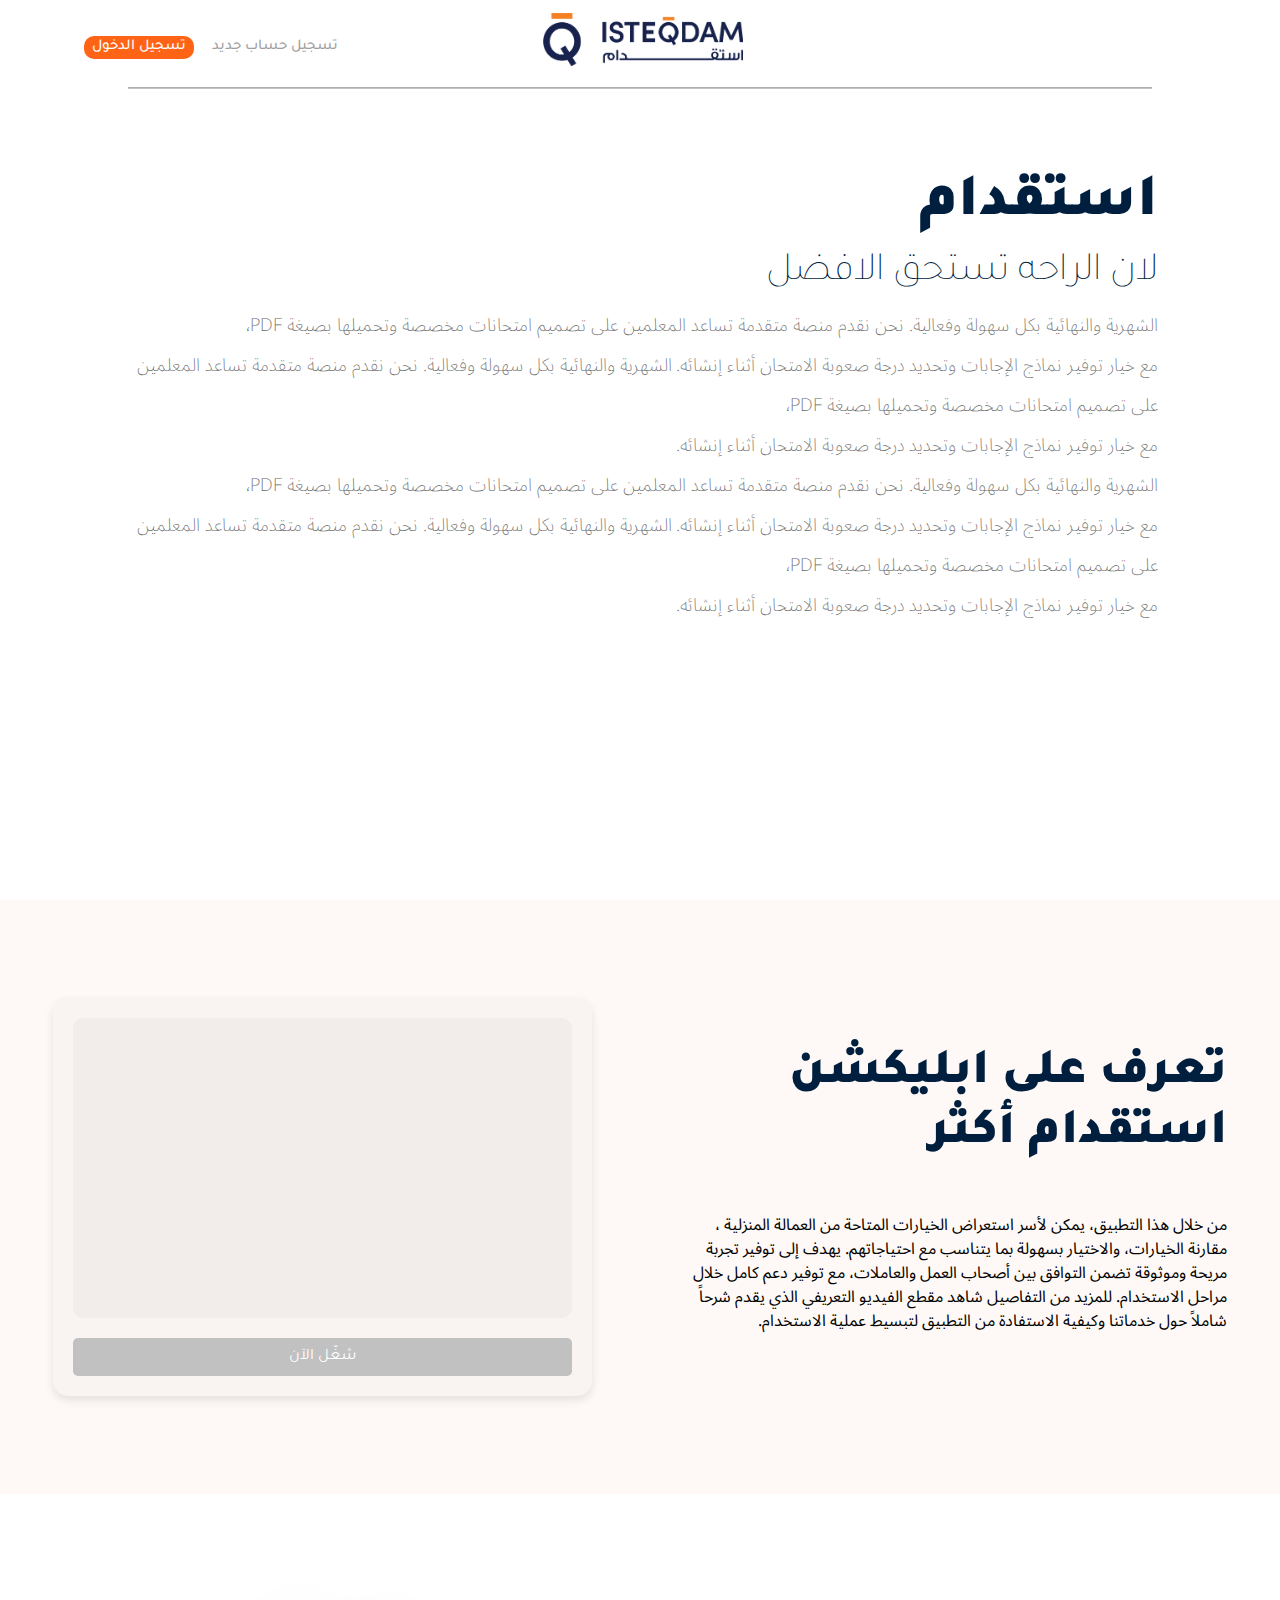
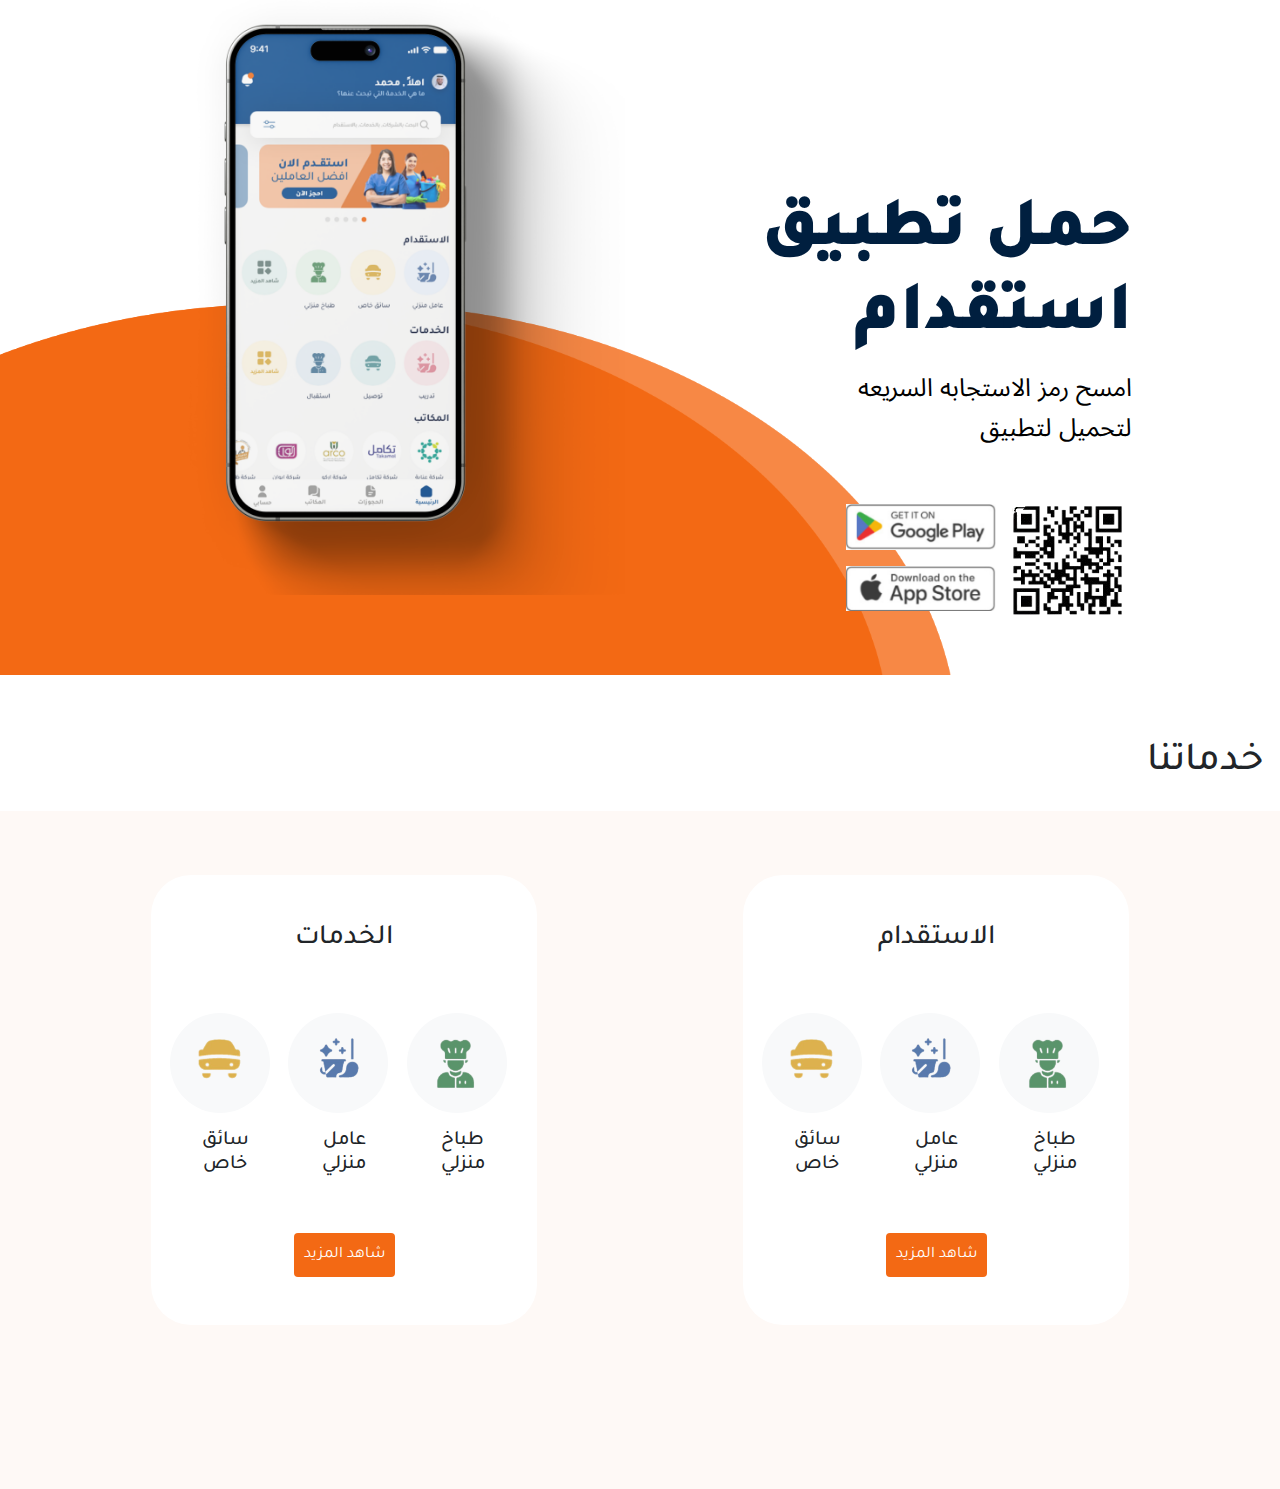
==== commit 823a5ef5: "update h1 text" ====
--- a/index.html
+++ b/index.html
@@ -220,7 +220,7 @@
 
     
       <div class="text-center position-relative" >
-        <h1 class="mt-5 text-right p-3">الاستقدام</h1>
+        <h1 class="mt-5 text-right p-3">خدماتنا</h1>
       </div>
 
     <!-- ???????????????????????????????????! servicies  ?????????????????????????????????? -->
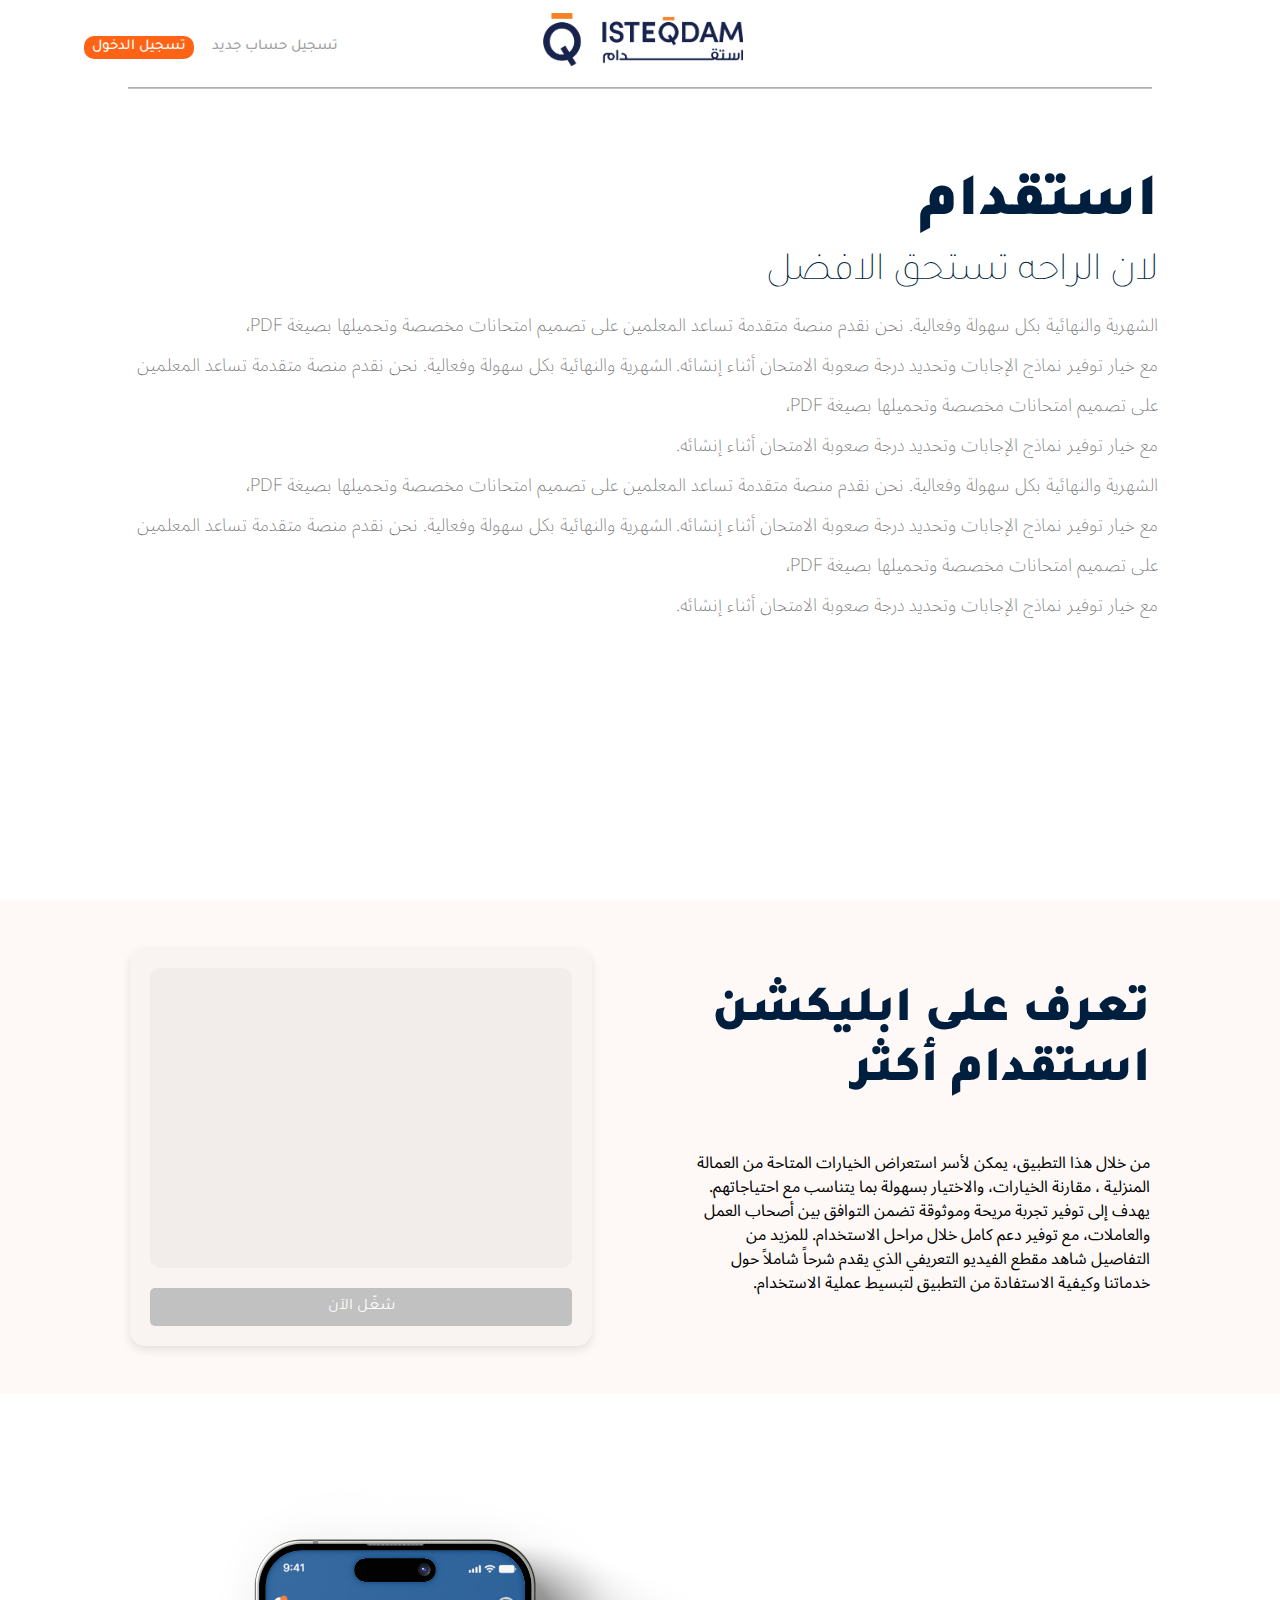
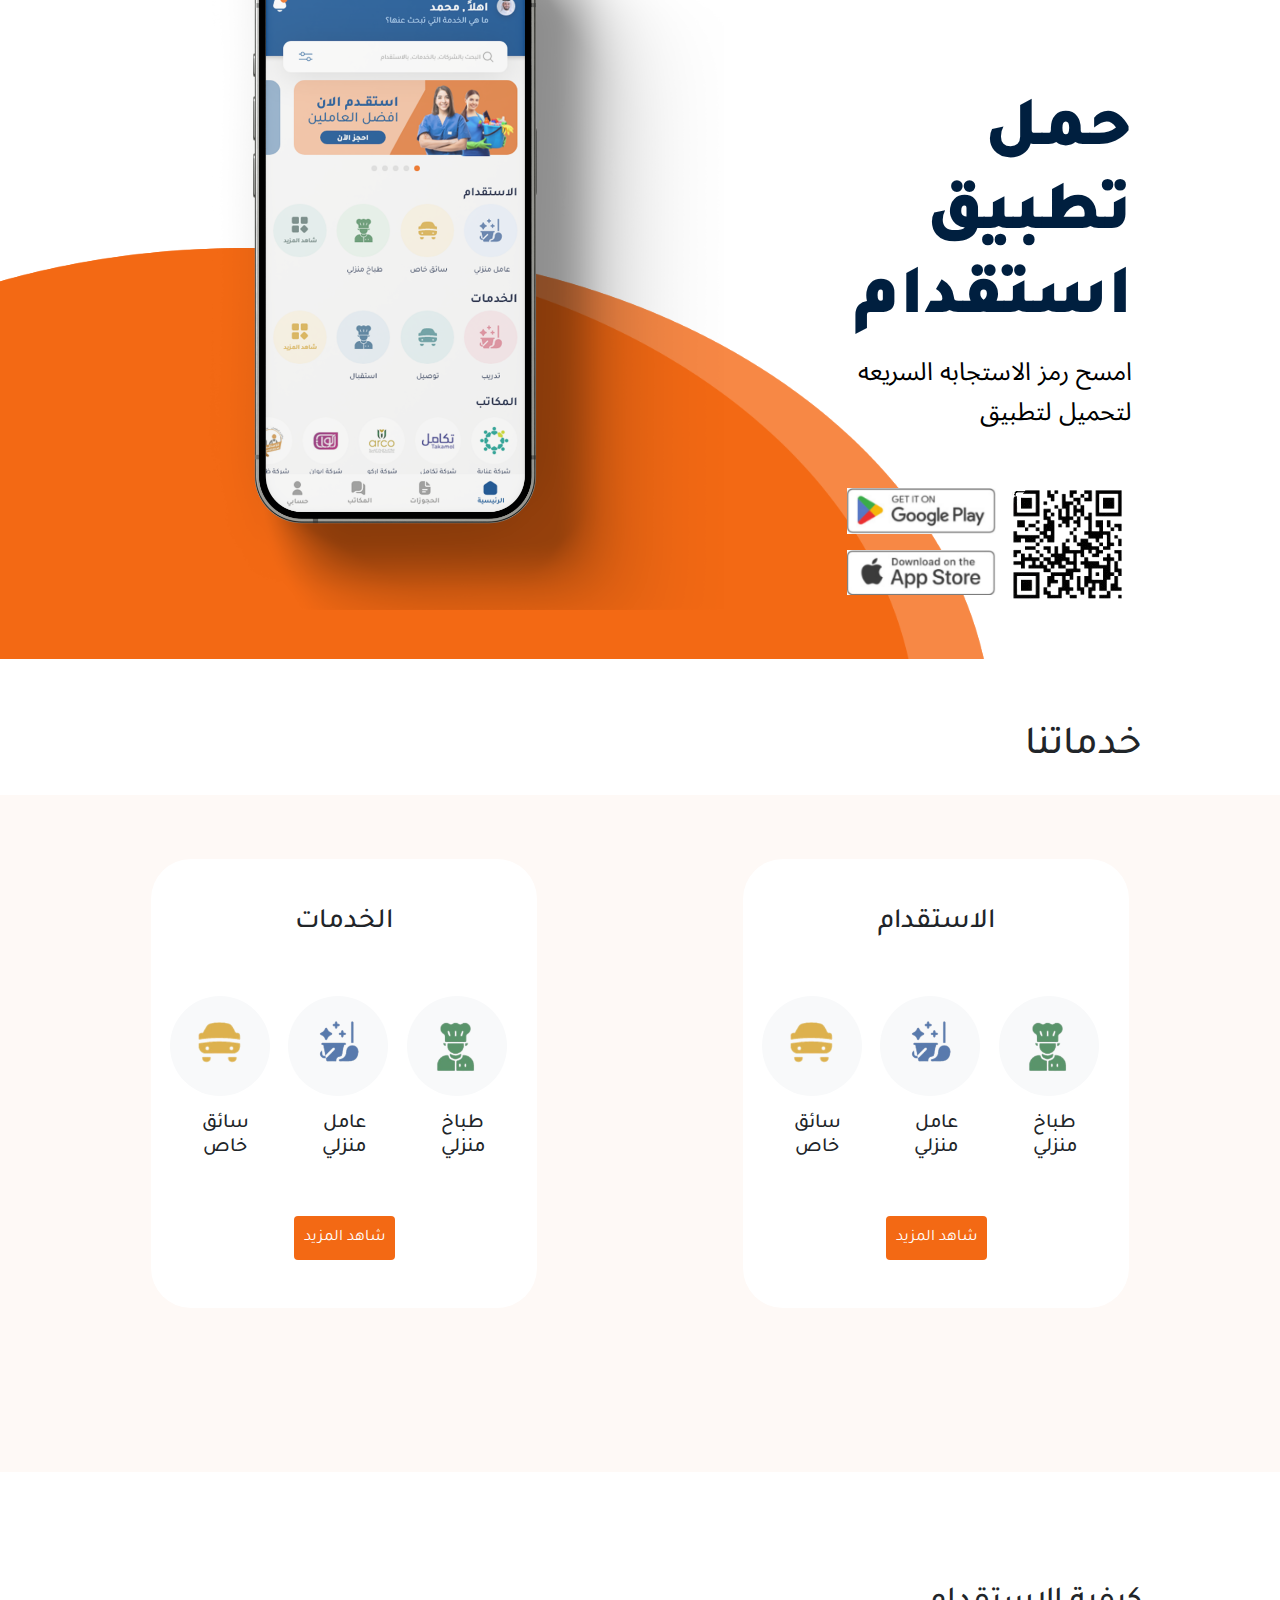
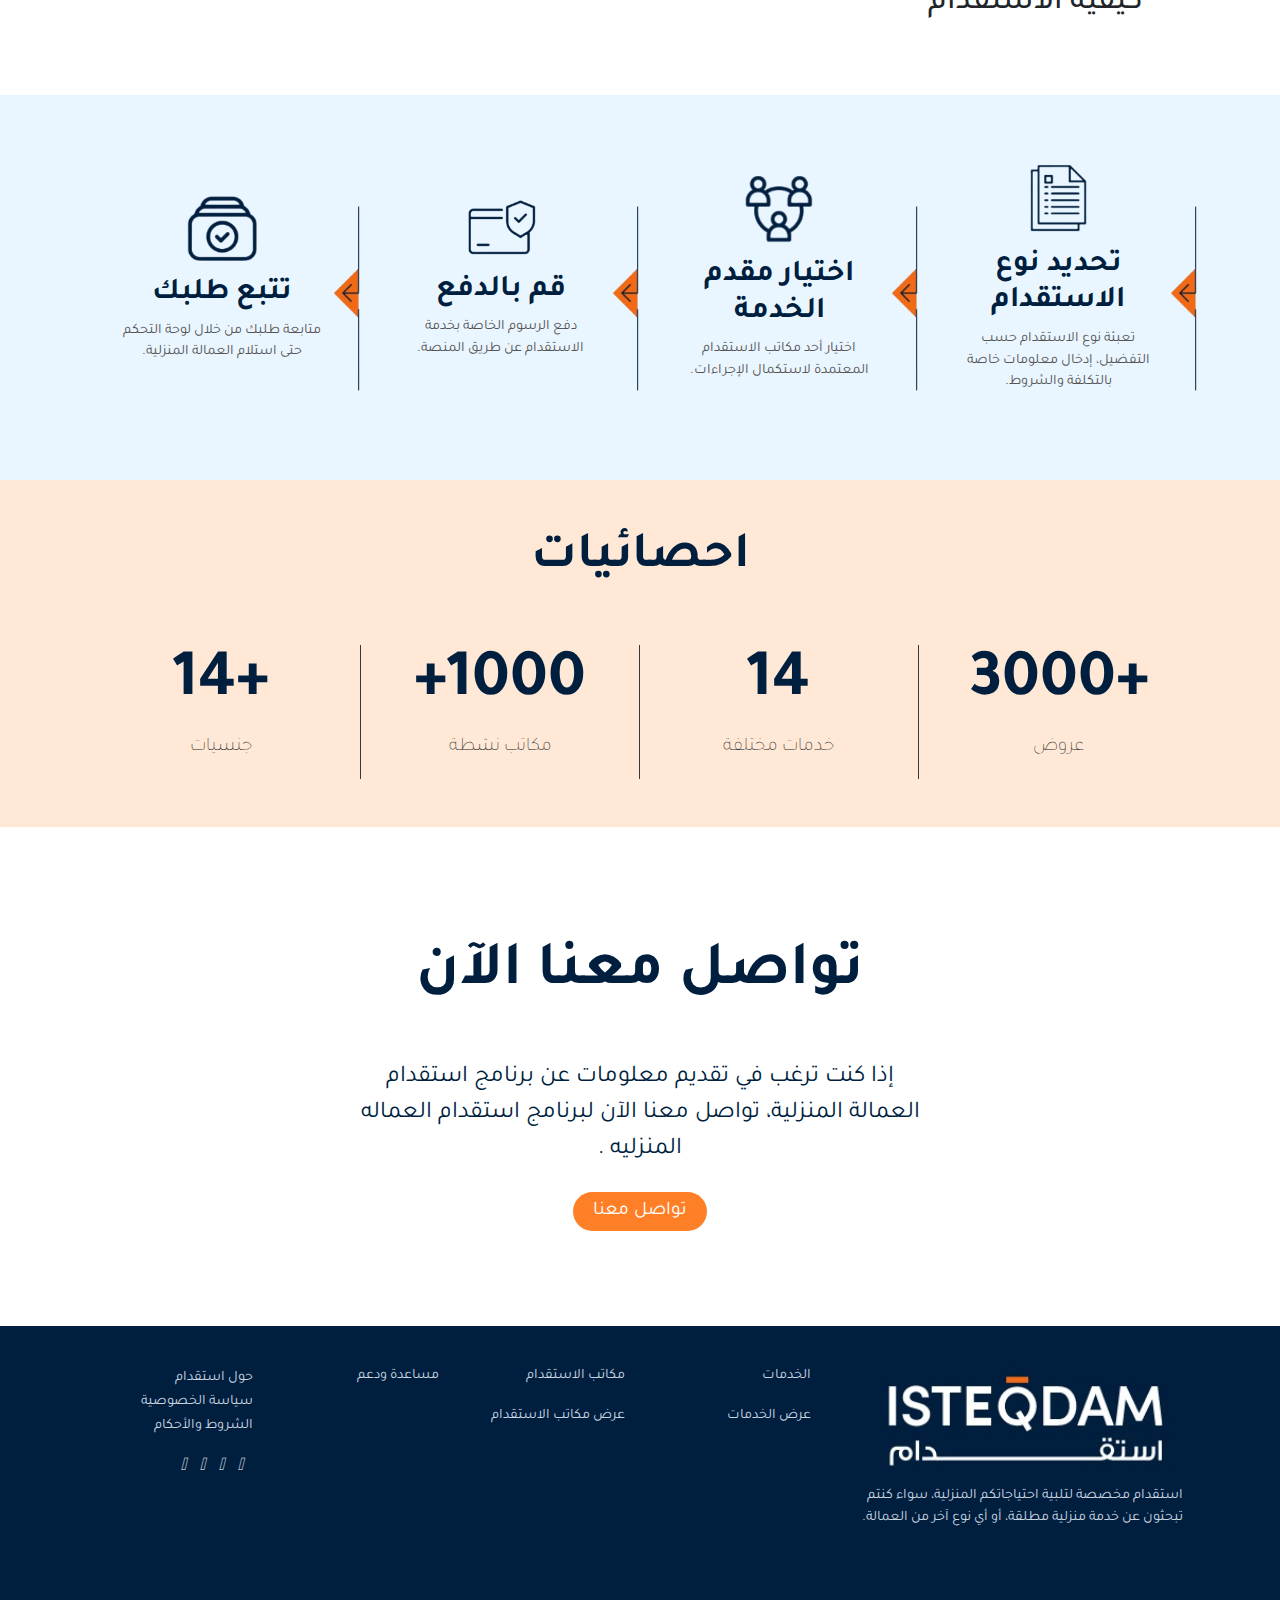
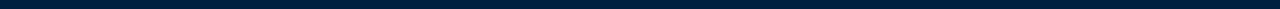
==== commit 260d6273: "add the rest of sections to complete the project" ====
--- a/index.html
+++ b/index.html
@@ -22,8 +22,7 @@
     <!-- main Styles -->
     <link rel="stylesheet" href="css/style.css" />
     <!-- <link rel="stylesheet" href="css/preloader.css"> -->
-    <link rel="stylesheet" href="css/loader/preloader.css" />
-    <meta name="theme-color" content="var(--sec-color)" />
+    <!-- <link rel="stylesheet" href="css/loader/preloader.css" /> -->
 
     <title> استقدام </title>
   </head>
@@ -146,7 +145,7 @@
     <section class="About" id="About">
 
       <div class="custom-container container-fluid knowMorePart">
-        <div class="row align-items-center ">
+        <div class="row align-items-center col-11 m-auto ">
          
             <!-- Left Section -->
             <div class="col-md-6 pl-5 pr-5 ">
@@ -177,7 +176,7 @@
       <div class="container-fluid about-inner aboutSectionImages position-relative">
           <div class="row  aboutSectionImages p-5">
             <!-- //////////////////////////////////////////// -->
-            <div class="  col-lg-6 col-md-6 col-sm-12 about-dataSection   p-5">
+            <div class="  col-lg-5 col-md-6 col-sm-12 about-dataSection   p-5">
               <h1>حمل تطبيق  <br>  استقدام</h1>
               <h3> امسح رمز الاستجابه السريعه <br> لتحميل لتطبيق</h3>
               <br>
@@ -195,7 +194,7 @@
             <!-- //////////////////////////////////////////// -->
 
             <!-- //////////////////////////////////////////// -->
-            <div class="col-lg-6 col-md-6 col-sm-12 about-image">
+            <div class="col-lg-7 col-md-6 col-sm-12 about-image">
               <div class=" p-0 ">
                 <img class="  img-fluid about-me-img img-fluid "  src="images/baners/appPhoto-removebg-preview.png" alt=""/>
               </div>
@@ -219,7 +218,7 @@
 
 
     
-      <div class="text-center position-relative" >
+      <div class="text-center position-relative col-10 m-auto" >
         <h1 class="mt-5 text-right p-3">خدماتنا</h1>
       </div>
 
@@ -339,6 +338,186 @@
 
     <!-- ???????????????????????????????????! servicies  ?????????????????????????????????? -->
     <!-- ???????????????????????????????????! servicies  ?????????????????????????????????? -->
+
+    <div class="text-center position-relative col-10 m-auto py-5" >
+      <div class="mt-5 text-right p-3">
+        <h2 class="fw-bold">
+             كيفية الاستقدام
+        </h2>
+    </div>
+    </div>
+    <!-- ???????????????????????????????????! Steps  ?????????????????????????????????? -->
+    <!-- ???????????????????????????????????! Steps  ?????????????????????????????????? -->
+
+    <!-- Steps Section -->
+<section class="steps-section">
+  <div class="container-fluid">
+      
+      <div class="row col-11 m-auto align-items-center">
+          <!-- Step 1 -->
+          <div class="col-md-3 position-relative">
+              <div class="step-box">
+                  <div class="icon">
+                    <img src="images/icons/step1-removebg-preview.png" width="70px" alt="">
+                  </div>
+                  <h1>تحديد نوع الاستقدام</h1>
+                  <p>تعبئة نوع الاستقدام حسب التفضيل، إدخال معلومات خاصة بالتكلفة والشروط.</p>
+              </div>
+              <div class="step-arrow step-arrow-right">
+                <img src="images/arrow.png" width="50px" height="auto" class="img-fluid mt-4"/>
+              </div>
+          </div>
+          <!-- Step 2 -->
+          <div class="col-md-3 position-relative">
+              <div class="step-box">
+                  <div class="icon">
+                    <img src="images/icons/step2-removebg-preview.png" width="70px" alt="">
+                  </div>
+                  <h1>اختيار مقدم الخدمة</h1>
+                  <p>اختيار أحد مكاتب الاستقدام المعتمدة لاستكمال الإجراءات.</p>
+              </div>
+              <div class="step-arrow step-arrow-right">
+                <img src="images/arrow.png" width="50px" height="auto" class="img-fluid mt-4"/>
+              </div>
+          </div>
+          <!-- Step 3 -->
+          <div class="col-md-3 position-relative">
+              <div class="step-box">
+                  <div class="icon">
+                    <img src="images/icons/step3-removebg-preview.png" width="70px" alt="">
+                  </div>
+                  <h1>قم بالدفع</h1>
+                  <p>دفع الرسوم الخاصة بخدمة الاستقدام عن طريق المنصة.</p>
+              </div>
+              <div class="step-arrow step-arrow-right">
+                <img src="images/arrow.png" width="50px" height="auto" class="img-fluid mt-4"/>
+              </div>
+          </div>
+          <!-- Step 4 -->
+          <div class="col-md-3 h-100 ">
+            <div class="step-box">
+                  <div class="icon">
+                    <img src="images/icons/step4-removebg-preview.png" width="70px" alt="">
+                  </div>
+                  <h1>تتبع طلبك</h1>
+                  <p>متابعة طلبك من خلال لوحة التحكم حتى استلام العمالة المنزلية.</p>
+              </div>
+              <div class="step-arrow step-arrow-right">
+                <img src="images/arrow.png" width="50px" height="auto" class="img-fluid mt-4"/>
+              </div>
+          </div>
+      </div>
+  </div>
+</section>
+
+
+    <!-- ???????????????????????????????????! Steps  ?????????????????????????????????? -->
+    <!-- ???????????????????????????????????! Steps  ?????????????????????????????????? -->
+
+
+    <!-- ???????????????????????????????????! Statistics  ?????????????????????????????????? -->
+    <!-- ???????????????????????????????????! Statistics  ?????????????????????????????????? -->
+
+        <!-- Statistics Section -->
+        <section class="stats-section Statistics py-5">
+          <div class="container-fluid">
+              <div class="row col-11 m-auto text-center my-5">
+                <div class="col-12">
+                  <h1> احصائيات</h1>
+                </div>
+                  <div class="col-md-3 mt-5 ">
+                      <h2>+3000</h2>
+                      <p>عروض</p>
+                  </div>
+                  <div class="col-md-3 mt-5 border- border-right border-3 border-dark">
+                      <h2>14</h2>
+                      <p>خدمات مختلفة</p>
+                  </div>
+                  <div class="col-md-3 mt-5 border- border-right border-3 border-dark">
+                      <h2>1000+</h2>
+                      <p>مكاتب نشطة</p>
+                  </div>
+                  <div class="col-md-3 mt-5 border- border-right border-3 border-dark">
+                      <h2>+14</h2>
+                      <p>جنسيات</p>
+                  </div>
+              </div>
+          </div>
+      </section>
+  
+    <!-- ???????????????????????????????????! Statistics  ?????????????????????????????????? -->
+    <!-- ???????????????????????????????????! Statistics  ?????????????????????????????????? -->
+
+
+      <!-- Call to Action Section -->
+      <section class="cta-section">
+        <div class="col-11 m-auto">
+          <h1>تواصل معنا الآن</h1>
+          <p class="w-50 m-auto">إذا كنت ترغب في تقديم معلومات عن برنامج استقدام العمالة المنزلية، تواصل معنا الآن لبرنامج استقدام العماله المنزليه .</p>
+          <a  href="#" class="cta-btn mt-5">تواصل معنا</a>
+
+        </div>
+      </section>
+  
+    <!-- ???????????????????????????????????! Statistics  ?????????????????????????????????? -->
+    <!-- ???????????????????????????????????! Statistics  ?????????????????????????????????? -->
+
+
+
+
+    <!-- ???????????????????????????????????! Footer  ?????????????????????????????????? -->
+    <!-- ???????????????????????????????????! Footer  ?????????????????????????????????? -->
+
+      <!-- Footer Section -->
+<footer class="footer">
+  <div class="container-fluid">
+      <div class="row col-11 m-auto">
+         <!-- Logo and Description -->
+          <div class="col-md-4 text-md-end text-right">
+            <img src="images/logo/logo_light.jpeg" width="300px" height="auto" alt="">
+            <p class="text-right">استقدام مخصصة لتلبية احتياجاتكم المنزلية، سواء كنتم تبحثون عن خدمة منزلية مطلقة، أو أي نوع آخر من العمالة.</p>
+          </div>
+          <!-- Links Column -->
+          <div class="col-md-2 text-right">
+              <p>الخدمات</p>
+              <a href="#">عرض الخدمات</a>
+          </div>
+          <div class="col-md-2 text-right">
+              <p>مكاتب الاستقدام</p>
+              <a href="#">عرض مكاتب الاستقدام</a>
+          </div>
+          <div class="col-md-2 text-right">
+              <p>مساعدة ودعم</p>
+          </div>
+
+          <div class="col-md-2 text-right">
+            <a href="#">حول استقدام</a><br>
+            <a href="#">سياسة الخصوصية</a><br>
+            <a href="#">الشروط والأحكام</a>
+
+            <div class=" text-left social-icons text-right mt-3">
+              <!-- <i class="fas fa-facebook-official"></i> -->
+
+              <a href="#"><i class="fa-instagram"></i></a>
+              <a href="#"><i class="fa-whatsapp"></i></a>
+              <a href="#"><i class="fa-facebook"></i></a>
+              <a href="#"><i class="fa-tiktok"></i></a>
+          </div>
+
+
+        </div>
+         
+      </div>
+      <div class="row mt-4">
+          <!-- Social Icons -->
+          
+      </div>
+  </div>
+</footer>
+
+    <!-- ???????????????????????????????????! Footer  ?????????????????????????????????? -->
+    <!-- ???????????????????????????????????! Footer  ?????????????????????????????????? -->
+
 
 
     <!-- bootstrap -->
@@ -356,36 +535,7 @@
     <script src="js/custom.js"></script>
 
     <script>
-      // //////////////////////////////////
-
-      // ///////////////////////////////////////////////////////////////////////////
-      $(document).ready(function (e) {
-        $(".HowCarsoul").owlCarousel({
-          rtl: true,
-          loop: true,
-          margin: 2,
-          autoplay: true,
-          smartSpeed: 500,
-          slideSpeed: 200,
-          nav: true,
-          dots: true,
-          navigation: true,
-          // navText: ['<span aria-label="Previous">‹</span>','<span aria-label="Next">›</span>'],
-          lazyLoad: true,
-          responsive: {
-            0: {
-              items: 1,
-            },
-            600: {
-              items: 1,
-            },
-            1000: {
-              items: 1,
-            },
-          },
-        });
-      });
-
+      
       // AOS.init({
       //     duration: 3000,
       //     once: true,
--- a/css/style.css
+++ b/css/style.css
@@ -173,7 +173,7 @@
     display: flex;
     align-items: center;
     justify-content: center;
-    padding: 50px 20px;
+    /* padding: 50px 20px; */
   }
 
   .text-box h2 {
@@ -287,280 +287,153 @@
 /* /////////////////////////////////////////////////////////// */
 /* /////////////////////////////////////////////////////////// */
 
-
-
-.category-carsouls {
+     
+        .steps-section {
+            background-color: #eaf6ff;
+            padding: 50px 0;
+        }
+        .step-box {
+            text-align: center;
+            padding: 20px;
+            /* background: #fff; */
+            /* border: 1px solid #ddd; */
+            border-radius: 10px;
+            position: relative;
+        }
+        .step-box h1 {
+            font-size: 1.9rem;
+            font-weight: bold;
+            margin-top: 15px;
+            color: var(--main-color);
+        }
+        .step-box p {
+            font-size: 0.9rem;
+            color: #555;
+        }
+        .step-box .icon {
+            font-size: 2rem;
+            color: #002855;
+        }
+        .step-arrow {
+            font-size: 1.5rem;
+            color: #ff7f27;
+            position: absolute;
+            top: 50%;
+            transform: translateY(-50%);
+        }
+        .step-arrow-left {
+            left: -20px;
+        }
+        .step-arrow-right {
+            right: -20px;
+        }
+
+/* /////////////////////////////////////////////////////////// */
+/* /////////////////////////////////////////////////////////// */
+/* /////////////////////////////////////////////////////////// */
+/* /////////////////////////////////////////////////////////// */
+
+.stats-section {
     width: 100%;
     height: auto;
     position: relative;
-}
-.testemonials .solution_box  {
-    height: 150px !important;
-}
-
-.testemonials .solution_box img {
-    width: 20px !important;
-    height: 20px !important;
-}
-
-.card-text h3{
-    color: var(--sec-color);
-}
-
-/* /////////////////////////////////////////////////////////// */
-/* /////////////////////////////////////////////////////////// */
-/* /////////////////////////////////////////////////////////// */
-
-
-
-/* /////////////////////////////////////////////////////////// */
-/* /////////////////////////////////////////////////////////// */
-/* /////////////////////////////////////////////////////////// */
-/* /////////////////////////////////////////////////////////// */
-.gallary {
-    width: 100%;
-    height: auto;
-    margin-top: 80px !important;
-    position: relative;
-}
-
-.testemonials{
-    width: 100%;
-    height: auto;
-    background-color: #E2F8EB;
-    padding-bottom: 100px;
-}
-
-
-.HowCarsoul{
-    position: relative;
-
-}
-.owl-prev,
-.owl-next{
-    direction: ltr;
-    /* position: absolute; */
-    background-color: transparent !important;
-    position: relative;
-}
-
-
-.owl-prev span,
-.owl-next span{
-    width: 50px;
-    height: 50px;
-    border-radius: 50%;
-    font-size: 50px;
-    background-color:#00A651;
-    color: white;
-    line-height: 44px;
-    position: absolute;
-    
-}
-
-.owl-next{
-    top: 80%;
-    left: 20%;
-}
-
-.owl-prev{
-    top: 80%;
-    right: 90%;
-}
-
-.above-gallary h2 {
-    color: var(--sec-color);
-    font-family: 'Rubik Dirt', cursive;
-
-
-}
-
-.above-gallary p {
-    font-family: 'Gaegu', cursive;
+    background-color: #ffe9d6;
+    text-align: center;
+    padding: 40px 0;
+}
+.stats-section h1 {
+    font-size: 3.2rem;
+    font-weight: bold;
     color: var(--main-color);
-    font-size: 22px;
-    font-weight: 400;
-}
-
-.gallaryCarry {
-    overflow: hidden;
-}
-
-.gallaryCarry img {
-    overflow: hidden;
-    z-index: -1;
-}
-
-.gallaryCarry .overlay {
-    text-align: center;
-    width: 100%;
-    height: 100%;
-    /* background-color: rgba(0, 0, 0, 0.215); */
-    z-index: 1;
-    top: 0%;
-}
-
-.gallaryCarry .overlay .servces_overlay {
-    width: 100%;
-    height: 100%;
-    background-color: #FCF9ED;
-    color: #000;
-    margin: 0 auto !important;
-    top: 100% !important;
-    z-index: 1;
-    transition: all 0.4s ease-in-out;
-    padding-top:25px ;
-}
-
-.gallaryCarry:hover .overlay .servces_overlay {
-    top: 0% !important;
-    transition: all 0.4s ease-in-out;
-}
-
-
-
-
-
-/* //////////////////////////////////////////////////////////////////////////////////////// */
-/* //////////////////////////////////////////////////////////////////////////////////////// */
-/* //////////////////////////////////////////////////////////////////////////////////////// */
-
-
-
-.cross {
+}
+
+.stats-section h2 {
+    font-size: 4.2rem;
+    font-weight: bolder;
+    color: var(--main-color);
+
+}
+
+.stats-section p {
+    font-size: 1.2rem;
+    font-weight: 200;
+}
+
+/* /////////////////////////////////////////////////////////// */
+/* /////////////////////////////////////////////////////////// */
+/* /////////////////////////////////////////////////////////// */
+/* /////////////////////////////////////////////////////////// */
+
+
+.cta-section {
     width: 100%;
     height: auto;
     position: relative;
-    /* background: linear-gradient(rgba(0, 0, 0, 0.7), rgba(0, 0, 0, 0.7)),
-    url(../images/baners/cell.jpg) no-repeat center fixed;
-    margin-top: 200px; */
+    text-align: center;
+    padding: 100px 0;
+}
+
+.cta-section h1 {
+    font-size: 3.9rem;
+    font-weight: bolder;
+    color: var(--main-color);
+    padding: 10px 0;
+}
+
+.cta-section p {
+    font-size: 1.5rem;
+    font-weight: 400;
+    color: var(--main-color);
+    padding: 30px 0;
+
+}
+
+.cta-btn {
+    background-color: #ff7f27;
+    color: #fff;
+    padding: 10px 20px;
+    font-size: 1.2rem;
+    border-radius: 50px;
+    text-decoration: none;
+    margin-top: 50px !important;
+}
+
+/* /////////////////////////////////////////////////////////// */
+/* /////////////////////////////////////////////////////////// */
+/* /////////////////////////////////////////////////////////// */
+.footer {
+    background-color: var(--main-color);
+    color: #ffffff;
+    padding: 40px 0;
+}
+/* .footer h6 {
+    font-size: 1.1rem;
+    font-weight: bold;
+    color: #ffffff;
+} */
+.footer p {
+    font-size: 0.9rem;
+    color: #cbd5e0;
     
 }
-
-.cross h1 {
-    margin-top: 80px;
-    font-size: 47px;
-    background-color: #fff;
-    display: inline-block;
-    font-weight: 900;
-    font-family: 'Tourney',
-        cursive;
-
-}
-
-
-
-.cross-infos {
-    width: 100%;
-    border: 1px solid #eee;
-    border-top: none;
-}
-.cross-infos h3{
-    color: #00a651 !important;
-}
-.cross-infos p{
-    color: #272727!important;
-}
-.cross-infos:hover
- {
-    background-color:#00A651;
-    color: #fff;
-    transition: all 0.8s ease;
-}
-.cross-infos:hover p{
-    color: white!important;
-        transition: all 0.8s ease;
-}
-
-.cross-infos:hover h3{
-    color: white!important;
-        transition: all 0.8s ease;
-}
-
-.cross-infos:hover .icon{
-    color: white!important;
-    transition: all 0.8s ease;
-
-}
-.crossee:hover .cross-infos
-{   
-    background-color:#00A651;
-    color: #fff;
-    transition: all 0.8s ease;
-}
-
-
-.crossee:hover p,
-.crossee:hover h3,
-.crossee:hover .cross-infos .icon{
-    color: #fff!important;
-    transition: all 0.8s ease;
-}
-
-/* //////////////////////////////////////////////////////////////////////////////////////// */
-/* //////////////////////////////////////////////////////////////////////////////////////// */
-/* //////////////////////////////////////////////////////////////////////////////////////// */
-
-.doc-photo{
-    width: 100%;
-    height: auto;
-    position: relative;
-    padding: 20px!important;
-}
-
-
-.doc-photo-marg{
-    margin-top: 100px;
-   margin-bottom: -250px;
-}
-
-/* //////////////////////////////////////////////////////////////////////////////////////// */
-/* //////////////////////////////////////////////////////////////////////////////////////// */
-/* //////////////////////////////////////////////////////////////////////////////////////// */
-footer {
-    width: 100%;
-    height: auto;
-    background-color: #085c31;
-    position: relative;
-    text-align: right;
-
-}
-
-.f-text {
-    font-size: 16px;
-    color: var(--sec-color);
-}
-
-.f-text span {
-    font-size: 16px !important;
-    color: var(--sec-color);
-}
-
-.footer-title {
-    font-size: 25px;
-    color: var(--main-color);
-    font-weight: 600;
-    font-family: 'Comfortaa',
-        cursive;
-
-}
-
-.linksDiv span {
-    font-size: 13px;
-
-}
-
-.footerSocialIcon {
-    font-size: 25px;
-    color: var(--sec-color)
-}
-
-
-.rights {
-    background-color: transparent;
-    color: var(--sec-color) !important;
-
-}
+.footer a {
+    color: #cbd5e0;
+    text-decoration: none;
+    font-size: 0.9rem;
+    
+}
+.footer a:hover {
+    text-decoration: underline;
+}
+.footer .social-icons a {
+    color: #ffffff;
+    margin-right: 10px;
+    font-size: 1.2rem;
+}
+.footer .social-icons a:hover {
+    color: #ff7f27;
+}
+
 
 
 
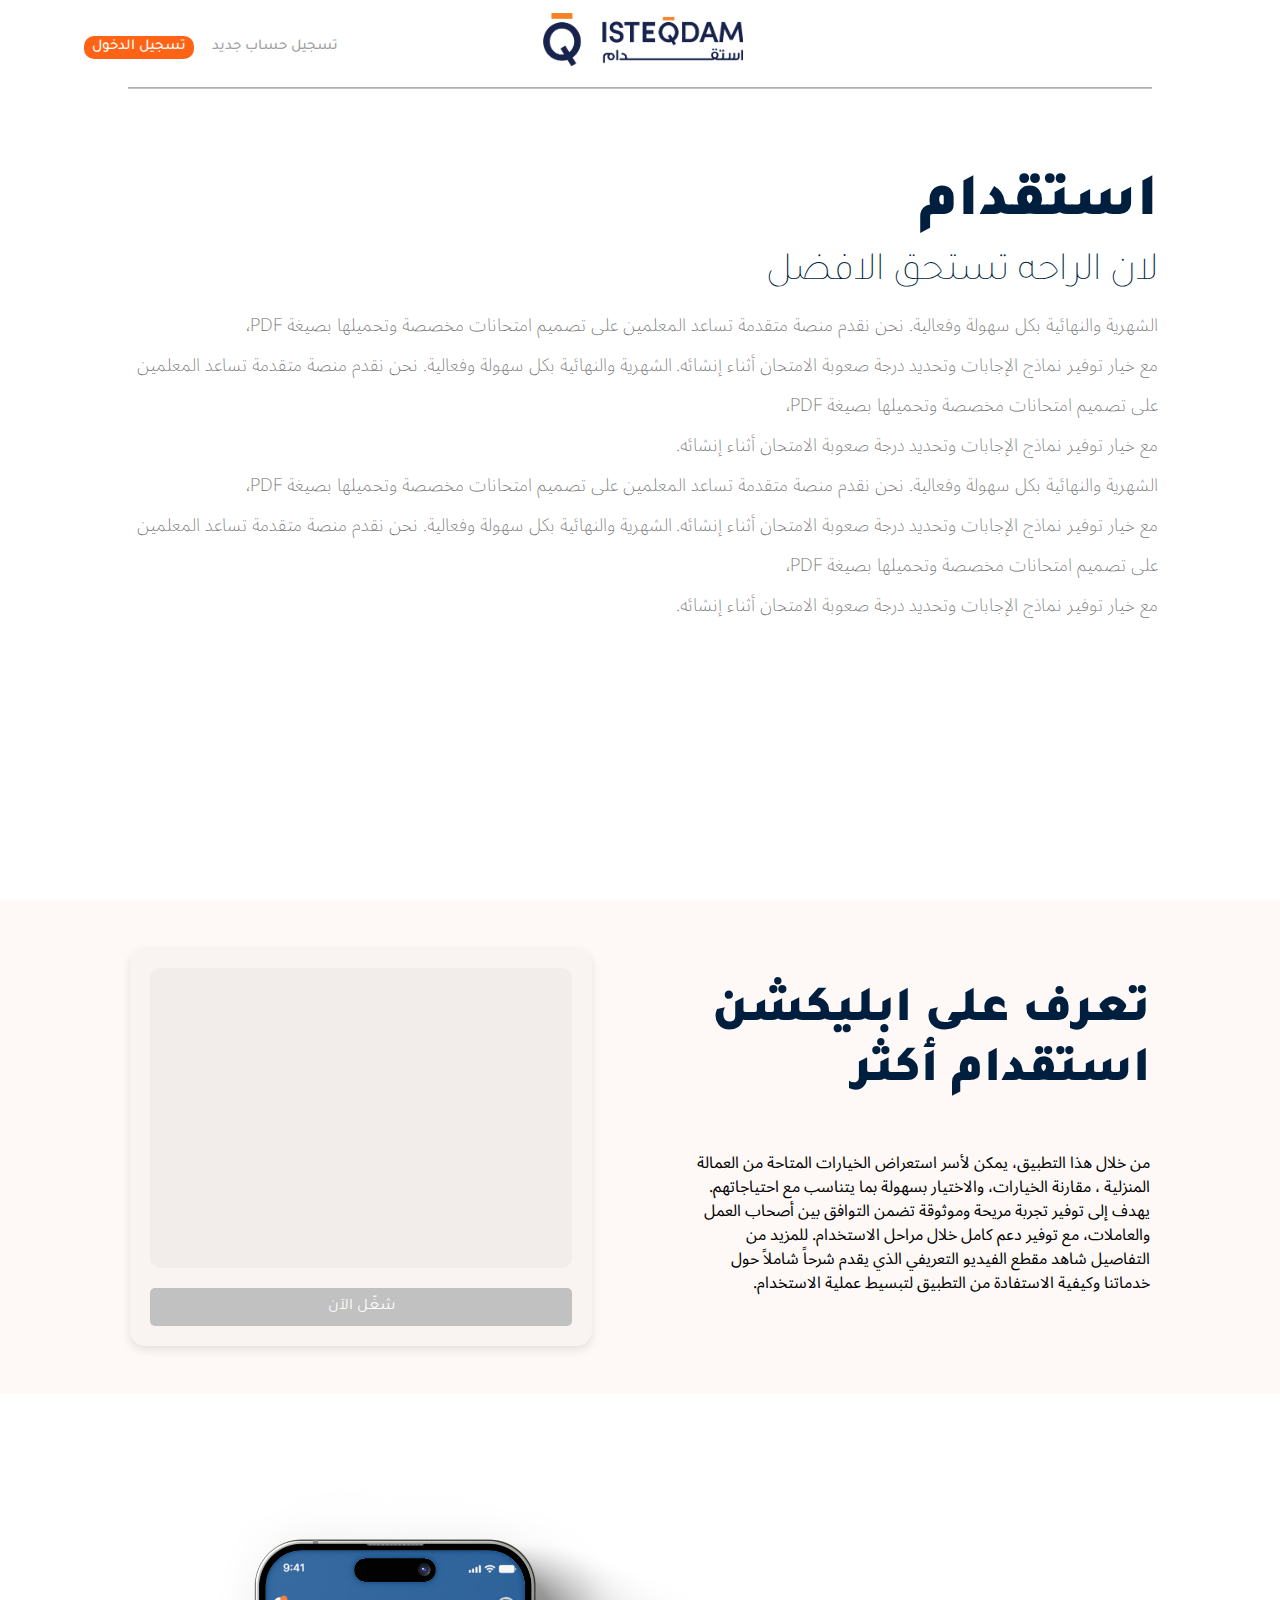
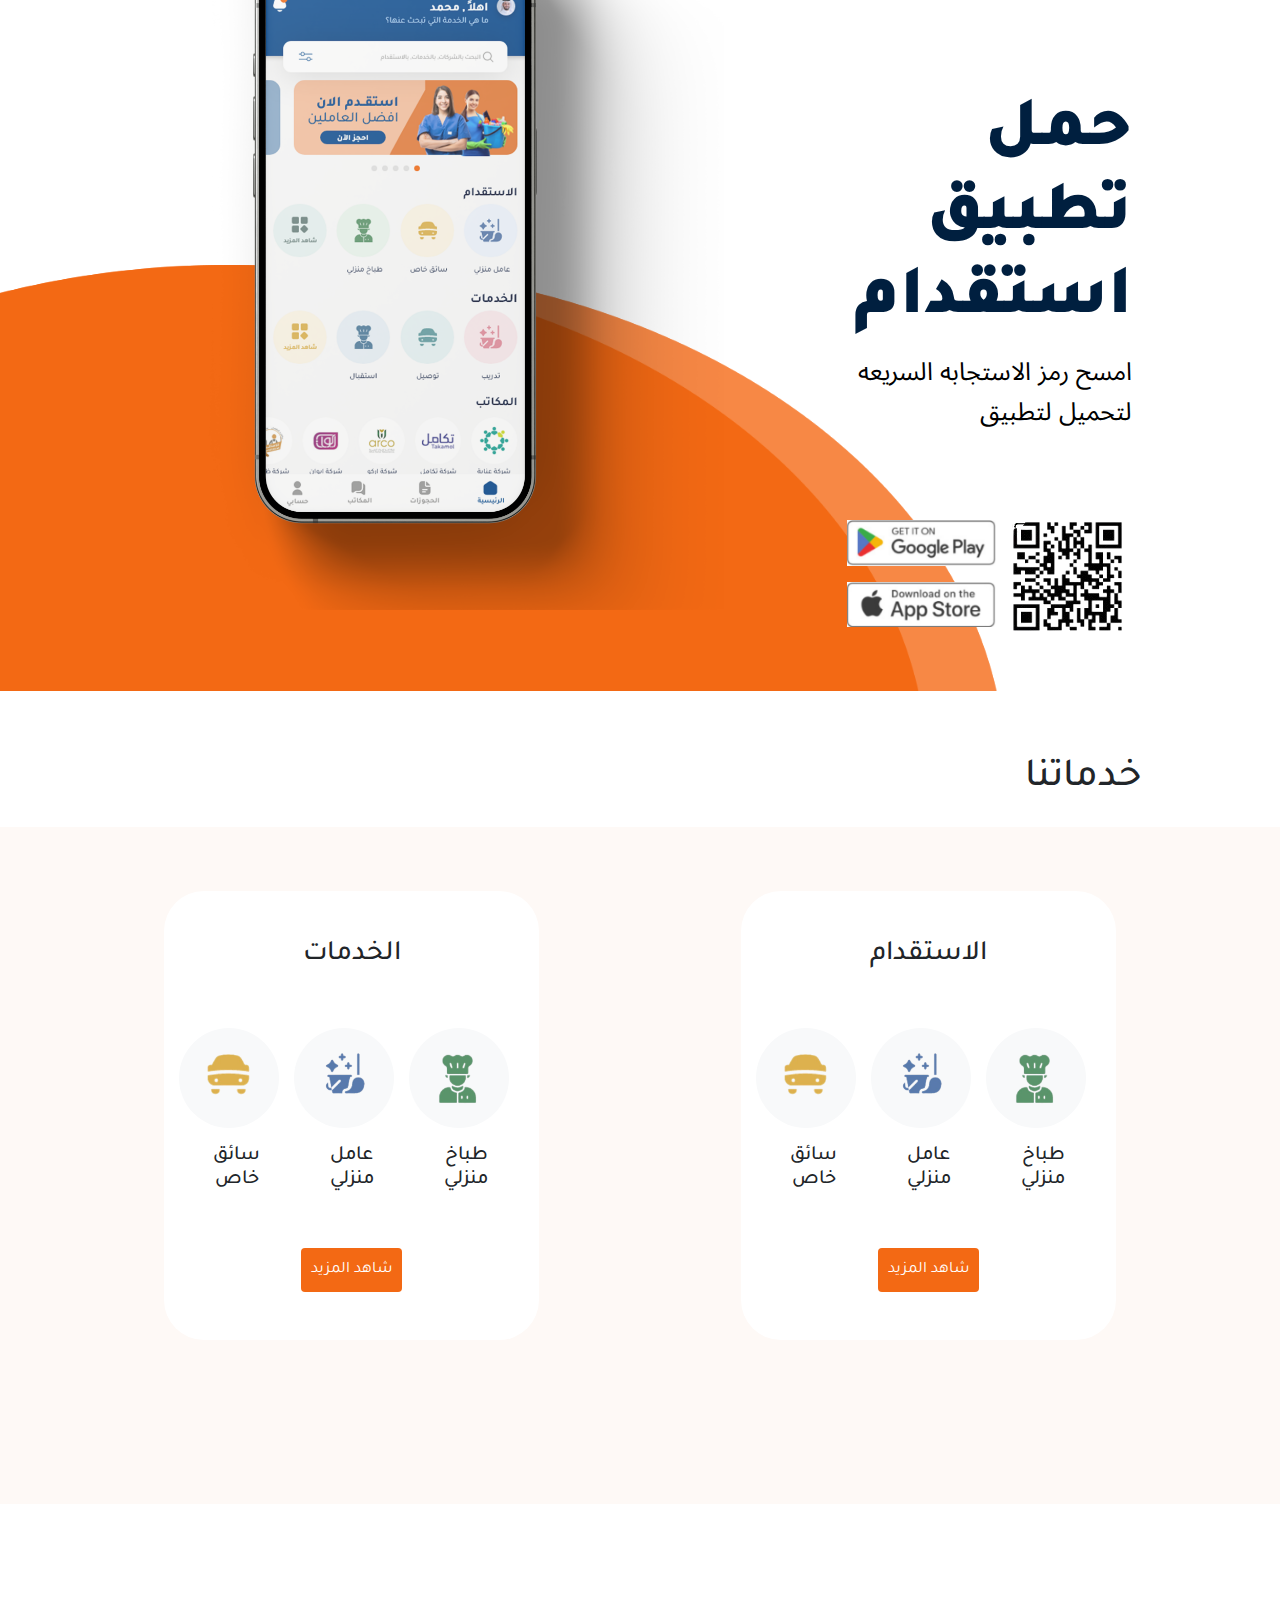
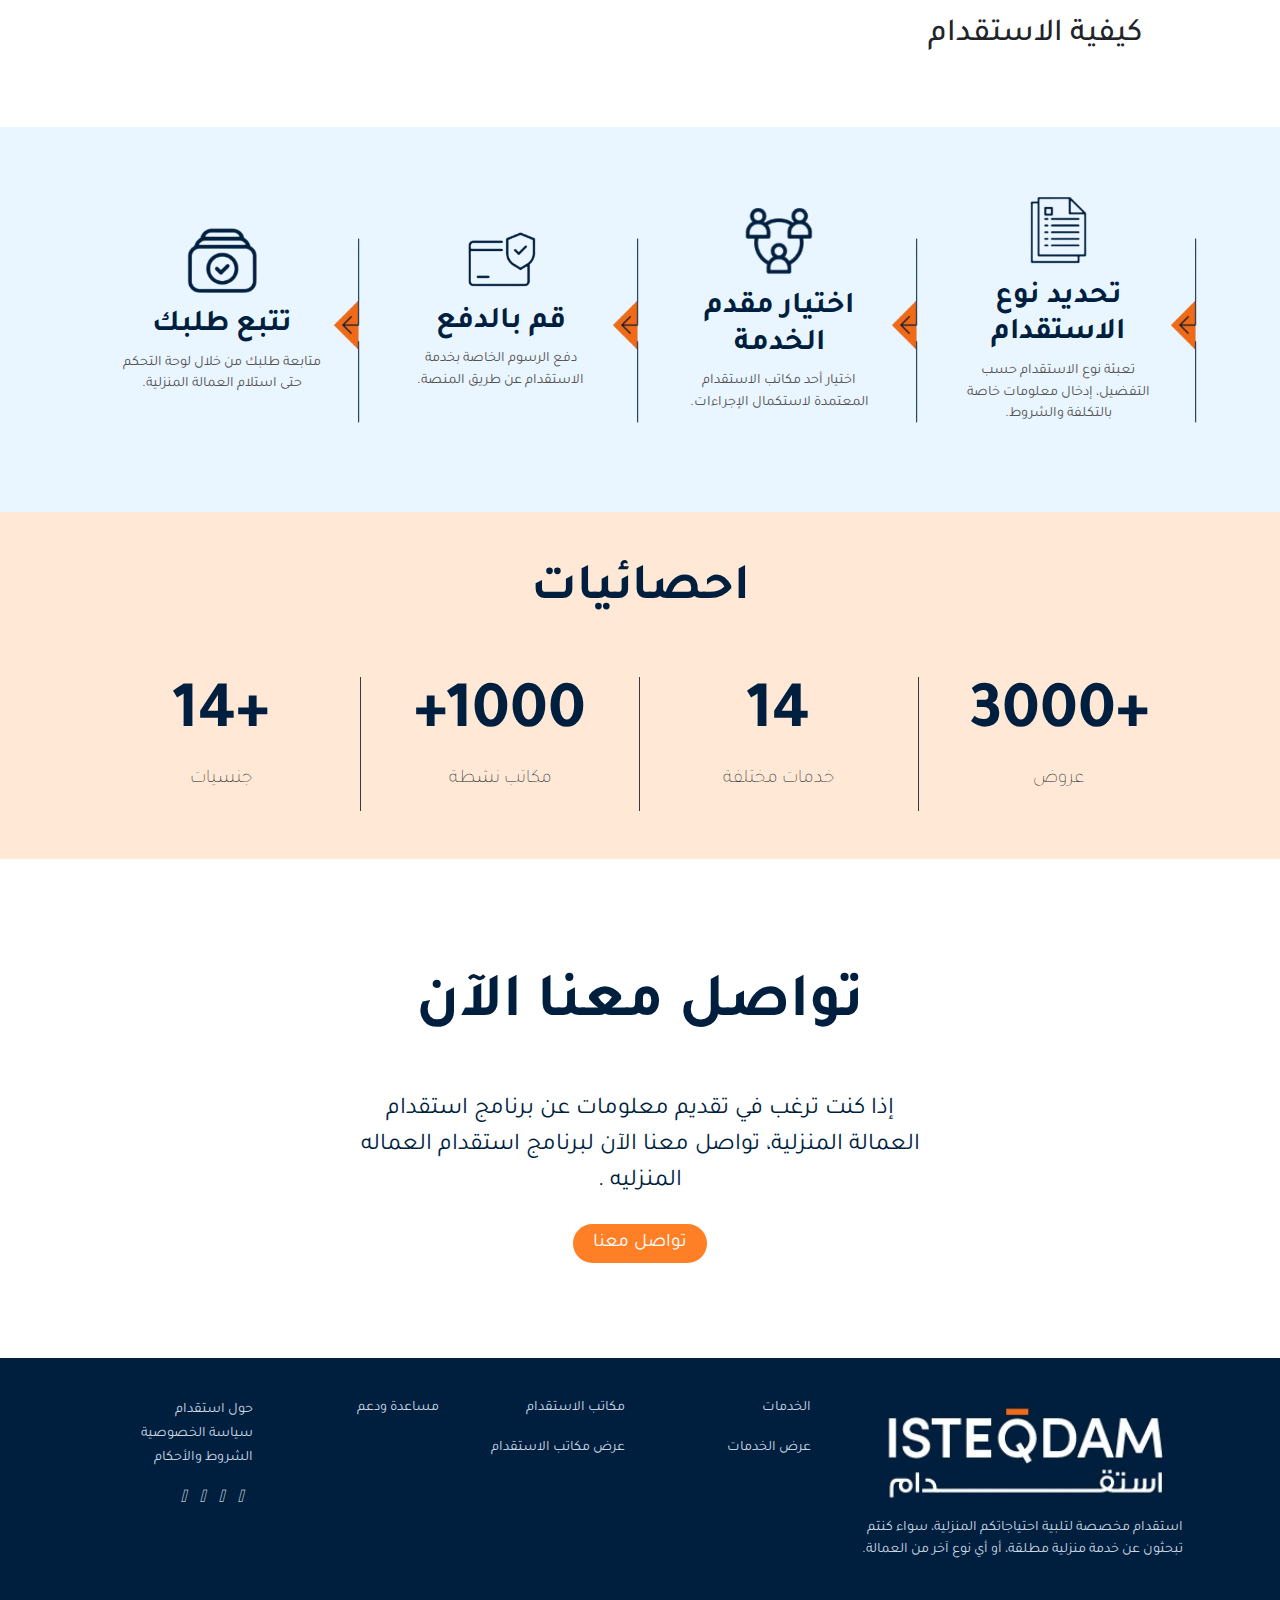
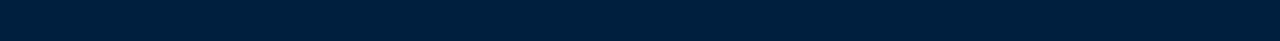
==== commit 50454e0c: "update code and add mobile view styles" ====
--- a/index.html
+++ b/index.html
@@ -148,7 +148,7 @@
         <div class="row align-items-center col-11 m-auto ">
          
             <!-- Left Section -->
-            <div class="col-md-6 pl-5 pr-5 ">
+            <div class="col-md-6 pl-5 pr-5  Left_Section">
               <div class="text-box">
                   <h2 class="text-right">تعرف على ابليكشن <br> استقدام أكثر</h2>
                   <p class="text-right mt-5">
@@ -160,7 +160,7 @@
               </div>
             </div>
             <!-- Right Section -->
-            <div class="col-md-6 p-5">
+            <div class="col-md-6 p-5 Right_Section">
               <div class="info-box text-center">
                 <div class="image-box"></div>
                 <button class="btn w-100">شغّل الآن</button>
@@ -173,16 +173,16 @@
       <!-- //////////////////////////////////////////////////////////////////////////////////////// -->
       <!-- //////////////////////////////////////////////////////////////////////////////////////// -->
 
-      <div class="container-fluid about-inner aboutSectionImages position-relative">
+      <div class="container-fluid aboutSectionImages position-relative">
           <div class="row  aboutSectionImages p-5">
             <!-- //////////////////////////////////////////// -->
             <div class="  col-lg-5 col-md-6 col-sm-12 about-dataSection   p-5">
-              <h1>حمل تطبيق  <br>  استقدام</h1>
-              <h3> امسح رمز الاستجابه السريعه <br> لتحميل لتطبيق</h3>
+              <h1 class="text-right">حمل تطبيق  <br>  استقدام</h1>
+              <h3 class="text-right d-block"> امسح رمز الاستجابه السريعه <br> لتحميل لتطبيق</h3>
               <br>
 
               <div class="d-flex">
-                <div class=" p-2">
+                <div class=" p-2 ">
                   <img class="img-fluid about-me-img img-fluid mt-5"  src="images/baners/qrCode.png" alt=""/>
                 </div>
                 <div class="ml-auto p-2">
@@ -195,7 +195,7 @@
 
             <!-- //////////////////////////////////////////// -->
             <div class="col-lg-7 col-md-6 col-sm-12 about-image">
-              <div class=" p-0 ">
+              <div class=" p-0 w-100">
                 <img class="  img-fluid about-me-img img-fluid "  src="images/baners/appPhoto-removebg-preview.png" alt=""/>
               </div>
             </div>
@@ -218,7 +218,7 @@
 
 
     
-      <div class="text-center position-relative col-10 m-auto" >
+      <div class=" sections-titles text-center position-relative col-10 m-auto" >
         <h1 class="mt-5 text-right p-3">خدماتنا</h1>
       </div>
 
@@ -229,9 +229,9 @@
       
 
         <div class="container-fluid ">
-          <div class="row px-5">
-            <!-- //////////////////////////////////////////// -->
-            <div class="col-lg-6 col-md-6 col-sm-12 p-5">
+          <div class="row col-12 m-auto px-5 cardboxContainer">
+            <!-- //////////////////////////////////////////// -->
+            <div class="col-lg-6 col-md-6 col-sm-12 p-5 cardboxsSide">
                 <div class="cardbox  p-3">
                      
                   <div class="row  employment col-10 m-auto text-center py-5">
@@ -239,7 +239,7 @@
                         <h3 class="text-center">الاستقدام </h3>
                       </div>
 
-                      <div class="col-lg-4 col-md-3 col-sm-6 text-center">
+                      <div class=" ServiciesParts col-lg-4 col-md-4 col-sm-12 text-center">
                         <div class=" bg-light m-auto cardimages">
                           <div class="text-center mt-5">
                             <img src="images/servicies/cheif-removebg-preview.png" width="50px" height="auto" class="img-fluid mt-4 "/>
@@ -249,7 +249,7 @@
                       </div>        
   
 
-                      <div class="col-lg-4 col-md-3 col-sm-6 text-center">
+                      <div class=" ServiciesParts col-lg-4 col-md-4 col-sm-12 text-center">
                         <div class=" bg-light m-auto cardimages">
                           <div class="text-center mt-5">
                             <img src="images/servicies/servent-removebg-preview.png" width="50px" height="auto" class="img-fluid mt-4 "/>
@@ -259,7 +259,7 @@
                       </div>          
           
 
-                      <div class="col-lg-4 col-md-3 col-sm-6 text-center">
+                      <div class=" ServiciesParts col-lg-4 col-md-4 col-sm-12 text-center">
                         <div class=" bg-light m-auto cardimages">
                           <div class="text-center mt-5">
                             <img src="images/servicies/driver-removebg-preview.png" width="50px" height="auto" class="img-fluid mt-4 "/>
@@ -278,7 +278,7 @@
             <!-- //////////////////////////////////////////// -->
 
             <!-- //////////////////////////////////////////// -->
-            <div class="col-lg-6 col-md-6 col-sm-12 p-5">
+            <div class="col-lg-6 col-md-6 col-sm-12 p-5 cardboxsSide">
               <div class="cardbox  p-3">
                    
                 <div class="row  employment col-10 m-auto text-center py-5">
@@ -286,7 +286,7 @@
                       <h3 class="text-center"> الخدمات </h3>
                     </div>
 
-                    <div class="col-lg-4 col-md-3 col-sm-6 text-center">
+                    <div class=" ServiciesParts col-lg-4 col-md-4 col-sm-12 text-center">
                       <div class=" bg-light m-auto cardimages">
                         <div class="text-center mt-5">
                           <img src="images/servicies/cheif-removebg-preview.png" width="50px" height="auto" class="img-fluid mt-4 "/>
@@ -296,7 +296,7 @@
                     </div>        
 
 
-                    <div class="col-lg-4 col-md-3 col-sm-6 text-center">
+                    <div class=" ServiciesParts col-lg-4 col-md-4 col-sm-12 text-center">
                       <div class=" bg-light m-auto cardimages">
                         <div class="text-center mt-5">
                           <img src="images/servicies/servent-removebg-preview.png" width="50px" height="auto" class="img-fluid mt-4 "/>
@@ -306,7 +306,7 @@
                     </div>          
         
 
-                    <div class="col-lg-4 col-md-3 col-sm-6 text-center">
+                    <div class=" ServiciesParts col-lg-4 col-md-4 col-sm-12 text-center">
                       <div class=" bg-light m-auto cardimages">
                         <div class="text-center mt-5">
                           <img src="images/servicies/driver-removebg-preview.png" width="50px" height="auto" class="img-fluid mt-4 "/>
@@ -339,7 +339,7 @@
     <!-- ???????????????????????????????????! servicies  ?????????????????????????????????? -->
     <!-- ???????????????????????????????????! servicies  ?????????????????????????????????? -->
 
-    <div class="text-center position-relative col-10 m-auto py-5" >
+    <div class=" sections-titles text-center position-relative col-10 m-auto py-5" >
       <div class="mt-5 text-right p-3">
         <h2 class="fw-bold">
              كيفية الاستقدام
@@ -353,9 +353,9 @@
 <section class="steps-section">
   <div class="container-fluid">
       
-      <div class="row col-11 m-auto align-items-center">
+      <div class="row col-11 m-auto align-items-center stepsContainer ">
           <!-- Step 1 -->
-          <div class="col-md-3 position-relative">
+          <div class="col-lg-3 col-md-6 col-sm-12 position-relative">
               <div class="step-box">
                   <div class="icon">
                     <img src="images/icons/step1-removebg-preview.png" width="70px" alt="">
@@ -368,7 +368,7 @@
               </div>
           </div>
           <!-- Step 2 -->
-          <div class="col-md-3 position-relative">
+          <div class="col-lg-3 col-md-6 col-sm-12 position-relative">
               <div class="step-box">
                   <div class="icon">
                     <img src="images/icons/step2-removebg-preview.png" width="70px" alt="">
@@ -381,7 +381,7 @@
               </div>
           </div>
           <!-- Step 3 -->
-          <div class="col-md-3 position-relative">
+          <div class="col-lg-3 col-md-6 col-sm-12 position-relative">
               <div class="step-box">
                   <div class="icon">
                     <img src="images/icons/step3-removebg-preview.png" width="70px" alt="">
@@ -394,7 +394,7 @@
               </div>
           </div>
           <!-- Step 4 -->
-          <div class="col-md-3 h-100 ">
+          <div class="col-lg-3 col-md-6 col-sm-12 h-100 ">
             <div class="step-box">
                   <div class="icon">
                     <img src="images/icons/step4-removebg-preview.png" width="70px" alt="">
@@ -425,19 +425,19 @@
                 <div class="col-12">
                   <h1> احصائيات</h1>
                 </div>
-                  <div class="col-md-3 mt-5 ">
+                  <div class=" col-lg-3 col-md-6 col-sm-12 mt-5  statisticsunits">
                       <h2>+3000</h2>
                       <p>عروض</p>
                   </div>
-                  <div class="col-md-3 mt-5 border- border-right border-3 border-dark">
+                  <div class=" col-lg-3 col-md-6 col-sm-12 mt-5 border- border-right border-3 border-dark statisticsunits">
                       <h2>14</h2>
                       <p>خدمات مختلفة</p>
                   </div>
-                  <div class="col-md-3 mt-5 border- border-right border-3 border-dark">
+                  <div class=" col-lg-3 col-md-6 col-sm-12 mt-5 border- border-right border-3 border-dark statisticsunits">
                       <h2>1000+</h2>
                       <p>مكاتب نشطة</p>
                   </div>
-                  <div class="col-md-3 mt-5 border- border-right border-3 border-dark">
+                  <div class=" col-lg-3 col-md-6 col-sm-12 mt-5 border- border-right border-3 border-dark statisticsunits">
                       <h2>+14</h2>
                       <p>جنسيات</p>
                   </div>
--- a/css/style.css
+++ b/css/style.css
@@ -439,284 +439,7 @@
 
 
 
-/* /////////////////////////////////////////////////////////// */
-/* /////////////////////////////////////////////////////////// */
-/* /////////////////////////////////////////////////////////// */
-/* /////////////////////////////////////////////////////////// */
-.about_products{
-    width: 100%;
-    height: 600px;
-    background:linear-gradient(rgba(0, 0, 0, 0.5), rgba(0, 0, 0, 0.5)),
-    url(../images/baners/aboutpage.png) no-repeat center bottom fixed;
-    background-size: cover;
-}
-
-.about_products .welcomediv p {
-    color: #666666;
-    background-color: #E2F8EB;
-    /* display: inline; */
-    font-weight: 400;
-    font-family: 'Noto Sans Arabic', sans-serif !important;
-    font-size: 15px;
-    line-height: 40px;
-    text-align: right !important;
-    padding: 0;
-
-}
-/* //////////////////////////////////////////// */
-/* /////////////////////////////////////////// */
-#department{
-    width: 100%;
-    height: auto;
-    position: relative;
-}
-.department .nav-link  {
-     background-color: transparent!important;
-     color: var(--main-color)!important;
-     border: 1px solid #9999;
-     border-radius: 0px;
-}
-.department .nav-link.nav-link.active  {
-    border: 1px solid #9999;
-    /* border-bottom:none ; */
-    border-left: none;
-    border-radius: 0px;
-}
-.nav-pills-custom .nav-link {
-    color: #aaa;
-    background: #fff;
-    position: relative;
-}
-
-.nav-pills-custom .nav-link.active {
-    background: #fff;
-}
-
-.nav-pills-custom .nav-link.active::before {
-    opacity: 1;
-}
-
-.department-img{
-    width: 100%;
-    height: 500px;
-    background:  no-repeat  center ;
-    background-size: cover;  
-}
-
-.tab-text h6{
-    font-family: 'Harmattan', sans-serif;
-    font-size: 20px;
-    color: #999999;
-}
-.tab-text .span-carry{
-    border: 1px solid #aaa;
-    padding: 5px!important;
-    margin-top: 10px!important;
-    color: #999999;
-}
-/* //////////////////////////////////////////// */
-/* /////////////////////////////////////////// */
-/* //////////////////////////////////////////// */
-/* /////////////////////////////////////////// */
-
-
-
-
-
-
-.count{
-    width: 100%;
-    height: auto;
-    position: relative;
-    background:linear-gradient(rgba(0, 0, 0, 0.7), rgba(0, 0, 0, 0.7)),
-    url(../images/baners/count.jpg) no-repeat center fixed;
-    background-size: cover;
-    margin-top:150px !important;
-    /* margin-bottom: 50px; */
-}
-.count-text{
-    color: #ffffffd7;
-}
- .count-icon-inner{
-    width: 80px!important;
-    height: 80px!important;
-    border-radius: 50%;
-    border: 10px solid #F7C04A;
-    padding: 20px 8px;
-    line-height: 31px;
-    margin: 0 auto;
-}
-.count-icon{
-    font-size: 22px;
-    color: #15fa80 !important;
-}
-
-.countfect{
-    color: #00A651;
-}
-.count-icon-inner p{
-    color:#F7C04A ;
-}
-
-
-
-
-
-
-
-
-
-
-
-
-
-
-
-
-
-
-/* /////////////////////////////////////////////////////////// */
-/* /////////////////////////////////////////////////////////// */
-
-.loginSection {
-    width: 100%;
-    height: 100vh;
-    position: relative;
-    background: rgb(3,1,43);
-    /* background: linear-gradient(90deg, 
-    rgba(3,1,43,1) 0%, rgba(0,7,36,1) 6%, rgba(9,9,121,1) 44%, rgba(8,71,133,1) 77%, rgba(0,212,255,1) 100%); */
-    background: url('../images/signup/signup.jpg') no-repeat center ;
-    background-size: cover;
-}
-
-.signupSection {
-    width: 100%;
-    height: 100vh;
-    position: relative;
-    /* background: linear-gradient(rgba(0, 0, 0, 0.5), rgba(0, 0, 0, 0.5)); */
-}
-
-.MainLogin {
-    height: auto;
-    /* background: linear-gradient(rgba(0, 0, 0, 0.5), rgba(0, 0, 0, 0.5)); */
-    background: rgba(0, 0, 0, 0.5);
-box-shadow: 0 8px 32px 0 rgba( 31, 38, 135, 0.37 );
-backdrop-filter: blur( 2.5px );
--webkit-backdrop-filter: blur( 2.5px );
-border-radius: 10px;
-border: 1px solid rgba( 255, 255, 255, 0.18 );
-
-}
-
-.MainLogin h3 {
-    color: var(--sec-color) !important;
-    font-family: 'Gaegu', cursive;
-}
-
-.MainLogin p {
-    color: var(--sec-color);
-    font-family: 'Gaegu', cursive;
-}
-
-.MainLogin form input {
-    background-color: transparent !important;
-    color: #fff;
-    border: 1.7px solid var(--sec-color) !important;
-}
-
-.MainLogin form input:focus {
-    color: #fff;
-}
-
-.MainLogin form input::placeholder {
-    color: var(--sec-color);
-}
-
-.targetLink {
-    font-family: 'Stylish', sans-serif;
-    color: var(--main-color);
-    font-size: 19px;
-}
-
-/* //////////////////////   contact us   //////////////////// */
-/* //////////////////////   contact us   //////////////////// */
-/* //////////////////////   contact us   //////////////////// */
-.contactus {
-    width: 100%;
-    height: 100vh;
-    position: relative;
-    background: rgb(3,1,43);
-    /* background: linear-gradient(90deg, 
-    rgba(3,1,43,1) 0%, rgba(0,7,36,1) 6%, rgba(9,9,121,1) 44%, rgba(8,71,133,1) 77%, rgba(0,212,255,1) 100%); */
-    background: url('../images/baners/pexels-m&w-studios-90319.jpg') no-repeat center ;
-    background-size: cover;
-}
-
-
-.contact_container {
-    height: auto;
-    /* background: linear-gradient(rgba(0, 0, 0, 0.5), rgba(0, 0, 0, 0.5)); */
-    background: rgba(0, 0, 0, 0.662);
-box-shadow: 0 8px 32px 0 rgba( 31, 38, 135, 0.37 );
-backdrop-filter: blur( 2.5px );
--webkit-backdrop-filter: blur( 2.5px );
-border-radius: 10px;
-border: 1px solid rgba( 255, 255, 255, 0.18 );
-
-}
-
-.contact_container h3 {
-    color: #fff !important;
-    font-family: 'Gaegu', cursive;
-}
-
-.contact_container p {
-    color: #fff;
-    font-family: 'Gaegu', cursive;
-}
-
-.contact_container form input,
-.contact_container form textarea {
-    background-color: transparent !important;
-    color: #fff;
-    border: none;
-    border-bottom: 1.7px solid #fff !important;
-}
-
-.contact_container form input:focus {
-    color: #fff;
-}
-
-.contact_container form input::placeholder {
-    color: #fff;
-}
-
-.targetLink {
-    font-family: 'Stylish', sans-serif;
-    color: #fff;
-    font-size: 19px;
-}
-
-
-/* //////////////////////   products   //////////////////// */
-/* //////////////////////   products   //////////////////// */
-/* //////////////////////   products   //////////////////// */
-.header_products{
-    width: 100%;
-    height: 600px;
-    background:linear-gradient(rgba(0, 0, 0, 0.5), rgba(0, 0, 0, 0.5)),
-    url(../images/baners/products_banner.jpg) no-repeat center fixed;
-    background-size: cover;
-
-}
-
-.shuffl-links a{
-    font-size: 25px;
-    text-decoration: none;
-    color: var(--sec-color);
-
-}
-
+/* 
 
 /* //////////////////////   responsive   //////////////////// */
 /* //////////////////////   responsive   //////////////////// */
@@ -724,174 +447,285 @@
 /* //////////////////////   responsive   //////////////////// */
 /* 1199 */
 @media screen and (max-width: 1200px) {
+    .header {
+        height: auto;
+        padding-bottom: 100px;
+    }
 
     .nav-link {
         font-size: 17px !important;
         font-weight: 400 !important;
     }
 
-    .waveheader{
-        top: 86% !important;
-        left: 0%;
-    }
-    .servces_overlay h4 {
+    .fa-bars{
+        color: #000;
+    }
+    
+    .Left_Section,
+    .Right_Section{
+       padding-left: 0 !important;
+       padding-right: 0 !important;
+       padding-top: 20px;
+    }
+
+   .text-box h2{
+       font-size: 25px;
+       text-align: right !important;
+       line-height: 30px;
+   }
+
+
+   .aboutSectionImages{
+       padding: 0px !important;
+       padding-top: 0;
+   }
+   .about-dataSection  {
+       /* padding: 60px !important; */
+       padding: 0 60px !important;
+       margin-top: 50px !important;
+
+   }
+   .about-dataSection h1 {
+       font-size: 40px;
+       text-align: right !important;
+   }
+
+   .about-dataSection h3 {
+       font-size: 20px;
+       text-align: right !important;
+       display: block;
+   }
+   
+
+
+    .cardboxContainer{
+        width: 100% !important;
+        padding: 0px !important;
+    }
+    .cardboxsSide{
+        padding: 0px !important;
+        /* margin-right: 30px !important; */
+
+    }
+    .cardbox{
+        padding: 0px !important;
+        padding-top: 20px !important;
+        margin: 0 !important;
+        
+    }
+    .employment{
+        width: 100% !important;
+    }
+    .cardimages {
+        width: 70px;
+        height: 70px;
+        line-height: 60px;
+
+    }
+
+    .cardimages img{
+        width:40px;
+    }
+
+
+    .statisticsunits{
+        border: none !important;
+    }
+
+
+
+    .footer img {
+        width: 150px;
+    }
+
+}
+
+/* /////////////////////////////////////////////// */
+
+@media screen and (max-width: 991px) {
+    
+
+}
+
+/* /////////////////////////////////////////////// */
+
+@media screen and (max-width: 767px) {
+    
+
+
+    .header {
+        height: auto;
+        padding-bottom: 100px;
+    }
+    .navbar {
+        background-color: transparent;
+        padding: 20px 20px;
+        padding: 0px 5px !important;
+    }
+    .fa-bars{
+        color: #000;
+    }
+    .navbar .nav-link {
+        padding: none !important;
+    }
+
+    .navbar-brand img {
+        margin-right: 0px !important;
+    }
+    .welcomediv {
+        text-align: center;
+        padding: 40px;
+    }
+    .welcomediv h1 {
+        font-size: 30px;
+        text-align: right !important;
+
+    }
+
+    .welcomediv h2 {
+        font-size: 25px;
+        text-align: right !important;
+
+    }
+
+    .welcomediv h3 {
+        font-size: 25px;
+        text-align: right !important;
+        line-height: 30px;
+
+    }
+
+    /* .welcomediv p {
+        width: 100% !important;
+        text-align: center !important;
+
+    } */
+
+
+
+
+
+
+     .Left_Section,
+     .Right_Section{
+        padding-left: 0 !important;
+        padding-right: 0 !important;
+        padding-top: 20px;
+     }
+
+    .text-box h2{
+        font-size: 25px;
+        text-align: right !important;
+        line-height: 30px;
+    }
+
+
+    .aboutSectionImages{
+        padding: 0px !important;
+        padding-top: 0;
+    }
+    .about-dataSection  {
+        /* padding: 60px !important; */
+        padding: 0 60px !important;
+        margin-top: 50px !important;
+
+    }
+    .about-dataSection h1 {
+        font-size: 40px;
+        text-align: right !important;
+    }
+
+    .about-dataSection h3 {
         font-size: 20px;
-    }
-
-/* * /////     old       //////// */
-    .welcomediv .personal-photo img {
-        width: 250px;
-        height: 250px;
-    }
-    .right-div{
-        position: relative;
-        right: 0;
-        top: 0;
+        text-align: right !important;
         display: block;
-        background-color: transparent;
-    }
-
-    .about-data {
-        display: block !important;
-        margin: 0px;
-    }
-
-/* * /////     old       //////// */
-
-
-}
-
-
-@media screen and (max-width: 991px) {
-    
-    .waveheader {
-        top: 87% !important;
-        left: 0%;
-    }
-    
-    /* * /////     old       //////// */
-
-        .navbar {
-            background-color: black;
-            padding: 20px 20px;
-            background-color: black;
-            padding: 0px 5px !important;
-        }
-
-        .navbar .nav-link {
-            padding: none !important;
-        }
-
-        .welcomediv {
-            text-align: center;
-        }
-
-        .welcomediv .personal-photo img {
-            width: 180px;
-            height: 180px;
-
-        }
-        .welcomediv  {
-            
-            text-align: center !important;
-            
-        }
-        .welcomediv h1 {
-            font-size: 30px;
-            text-align: center !important;
-
-        }
-
-        .welcomediv h3 {
-            font-size: 25px;
-            text-align: center !important;
-
-        }
-
-        .welcomediv p {
-            width: 100% !important;
-            text-align: center !important;
-
-        }
-        .Butn1contain{
-            text-align: center !important;
-        }
-        /* ? ///////////////////////////////////// */
-        .signupSection {
-            height: 100% !important;
-        }
-    /* * /////     old       //////// */
-
-}
-
-
-
-@media screen and (max-width: 767px) {
-    
-
-    .welcomediv h1 {
-            font-size: 30px;
-    }
-
-        .welcomediv h3 {
-            font-size: 12px;
-            width: 80%;
-    }
-
-        .welcomediv p {
-            width: 100% !important;
-    }
-        .welcomediv .butn1 {
-            font-size: 12px ;
-    }
-    
-    .waveheader {
-        top: 95% !important;
-        left: 0%;
-    }
-
-    .above-inner h2 {
-        font-size: 25px;
-    }
-
-    .above-inner p {
-        font-size: 18px;
-    }
-    .about-image{
-        margin-top:20px;
-    }
-    .goal {
-        width: 100%;
-        height: auto;
-        background-color: #FCF9ED;
-        padding-bottom: 70px;
-    }
-    .testemonials {
-        width: 100%;
-        height: auto;
-        background-color: #E2F8EB;
-        padding-bottom: 70px;
-    }
-    .doc-photo-marg {
-        margin-top: 0;
-        margin-bottom: -250px;
-    }
-
-    .socialmediaIcons{
-        display: none;
-    }
-
-
-    
-    .waveup {
-        left: 0;
-        top: 36%;
-    }
-
-    .title-text::after {
-        top: 120px;
-    }
-
+    }
+    
+
+
+
+    .sections-titles h1,
+    .sections-titles h2 {
+        text-align: center !important;
+        font-weight: bold;
+    }
+
+    .cardboxContainer{
+        width: 100% !important;
+        padding: 0px !important;
+    }
+    .cardboxsSide{
+        padding: 0px !important;
+        /* margin-right: 30px !important; */
+
+    }
+    .cardbox{
+        padding: 0px !important;
+        padding-top: 20px !important;
+        margin: 0 !important;
+        
+    }
+    .employment{
+        width: 100% !important;
+    }
+    .cardimages {
+        width: 70px;
+        height: 70px;
+        line-height: 60px;
+
+    }
+
+    .cardimages img{
+        width:40px;
+    }
+    .ServiciesParts{
+        width: 33.333% !important;
+        padding: 0 !important;
+
+    }
+
+    
+
+    .stepsContainer{
+        width: 100% !important;
+    }
+
+    .stepsContainer {
+        width: 100% !important;
+    }
+
+
+
+
+    .statisticsunits{
+        border: none !important;
+    }
+
+    .stats-section h1 {
+        font-size: 2.2rem;
+    
+    }
+    
+    .stats-section h2 {
+        font-size: 2.2rem;
+    
+    
+    }
+    
+    .stats-section p {
+        font-size: 1rem; 
+    }
+
+
+
+    .cta-section h1{
+        font-size: 2.2rem;
+    }
+
+    .cta-section p{
+        font-size: 1.5rem;
+        margin-top: 0px !important;
+    }
 }
 
 
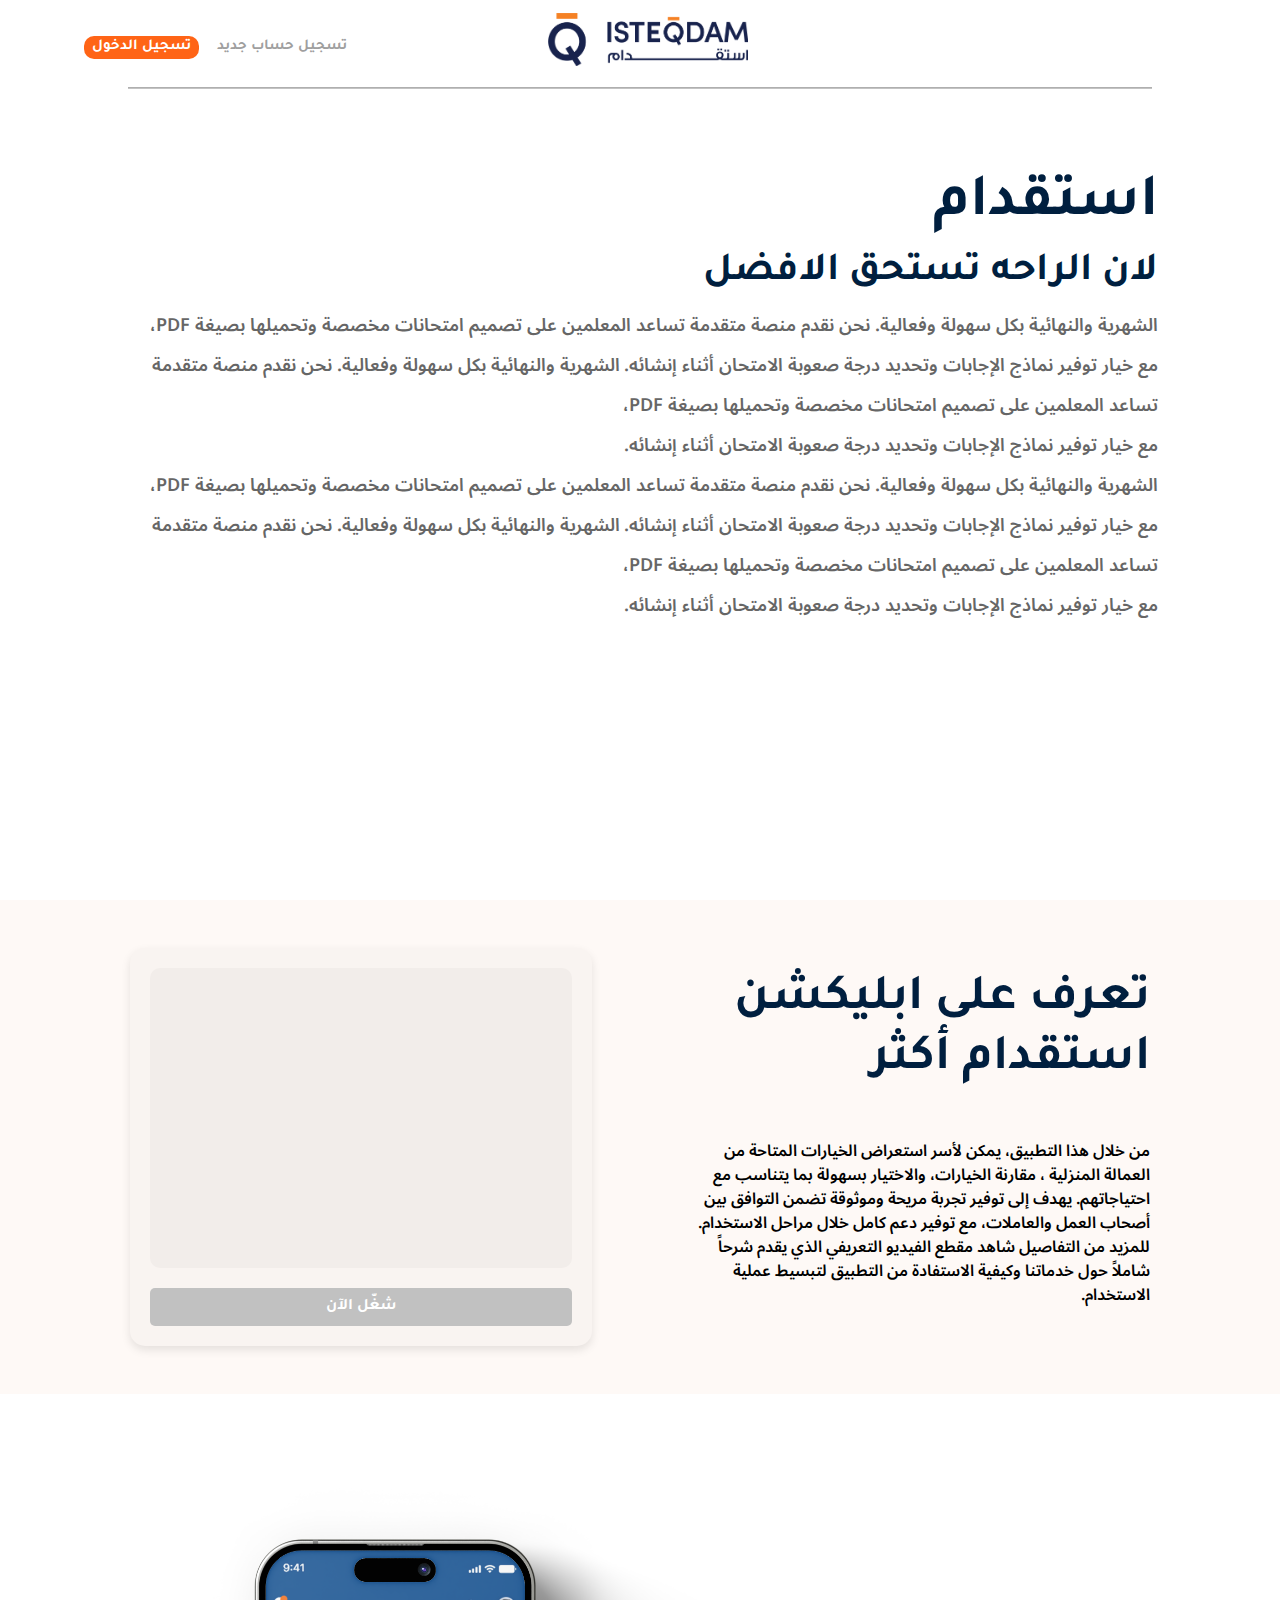
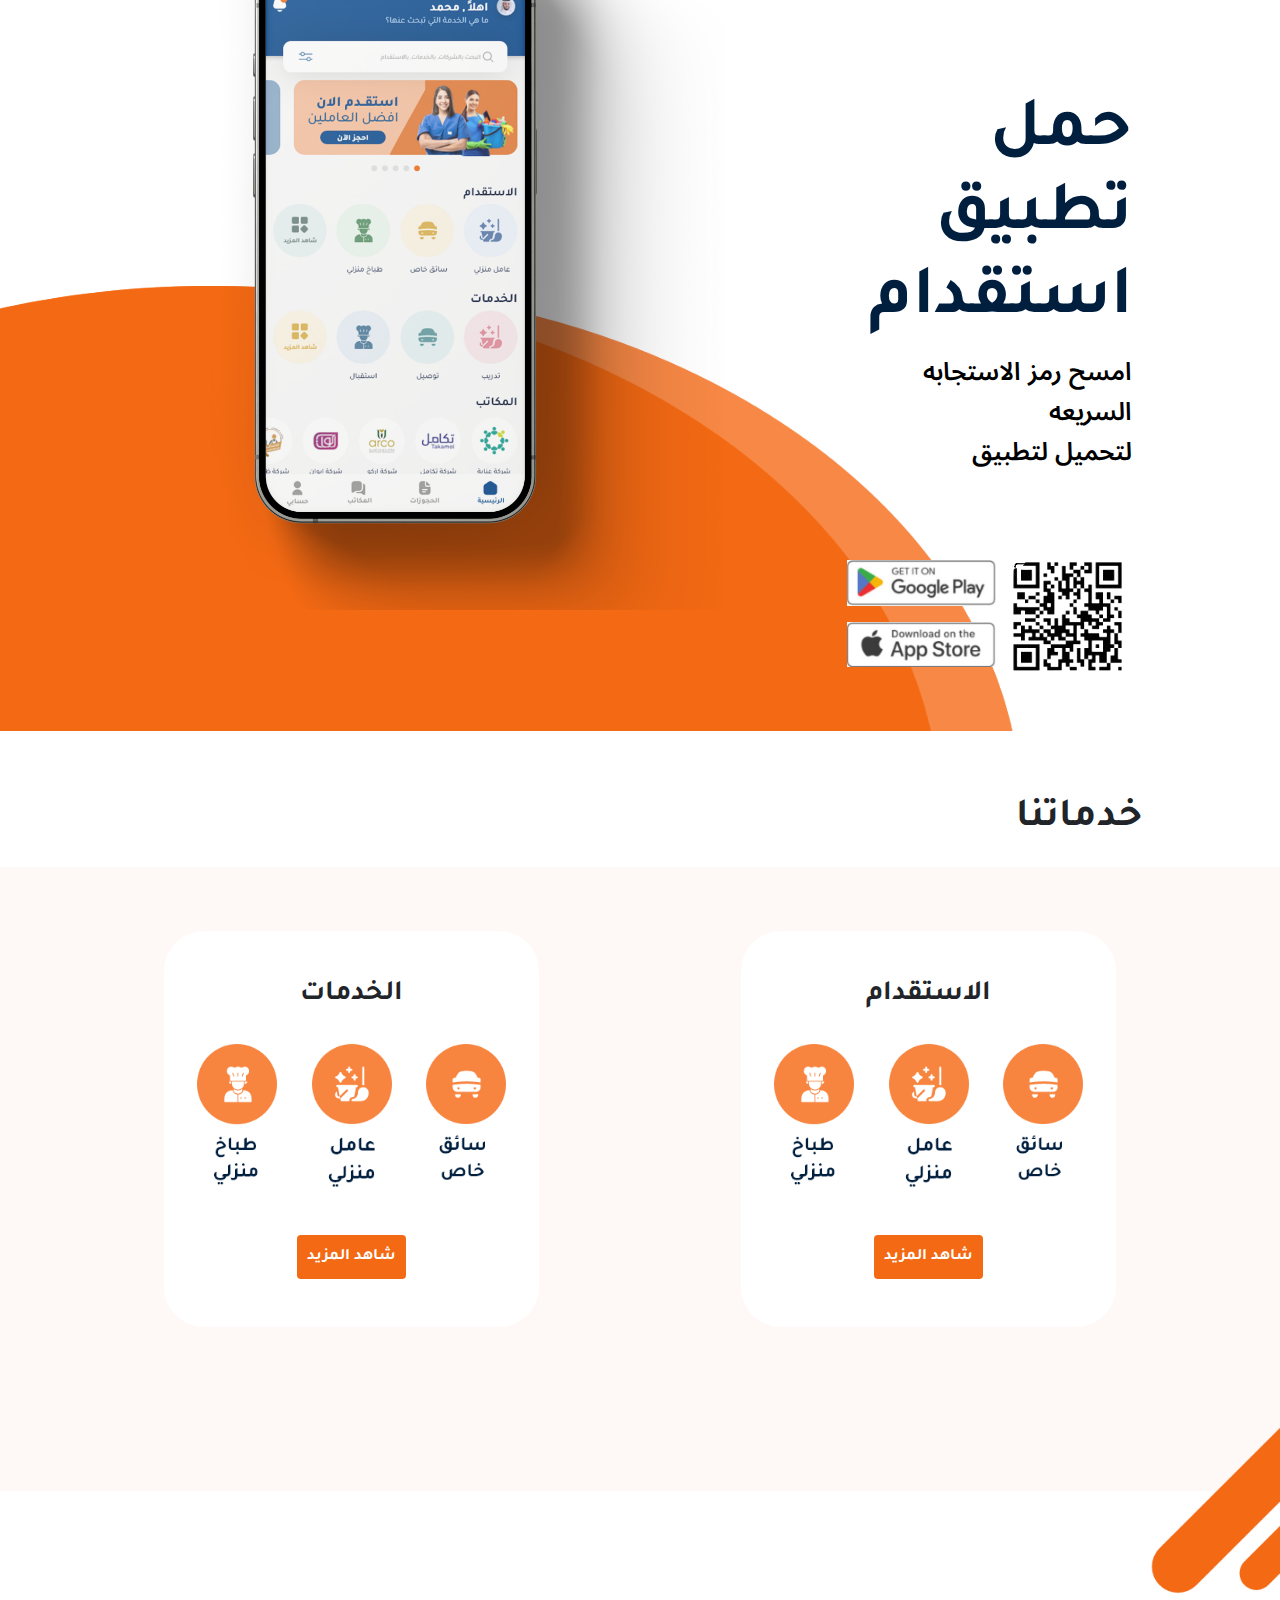
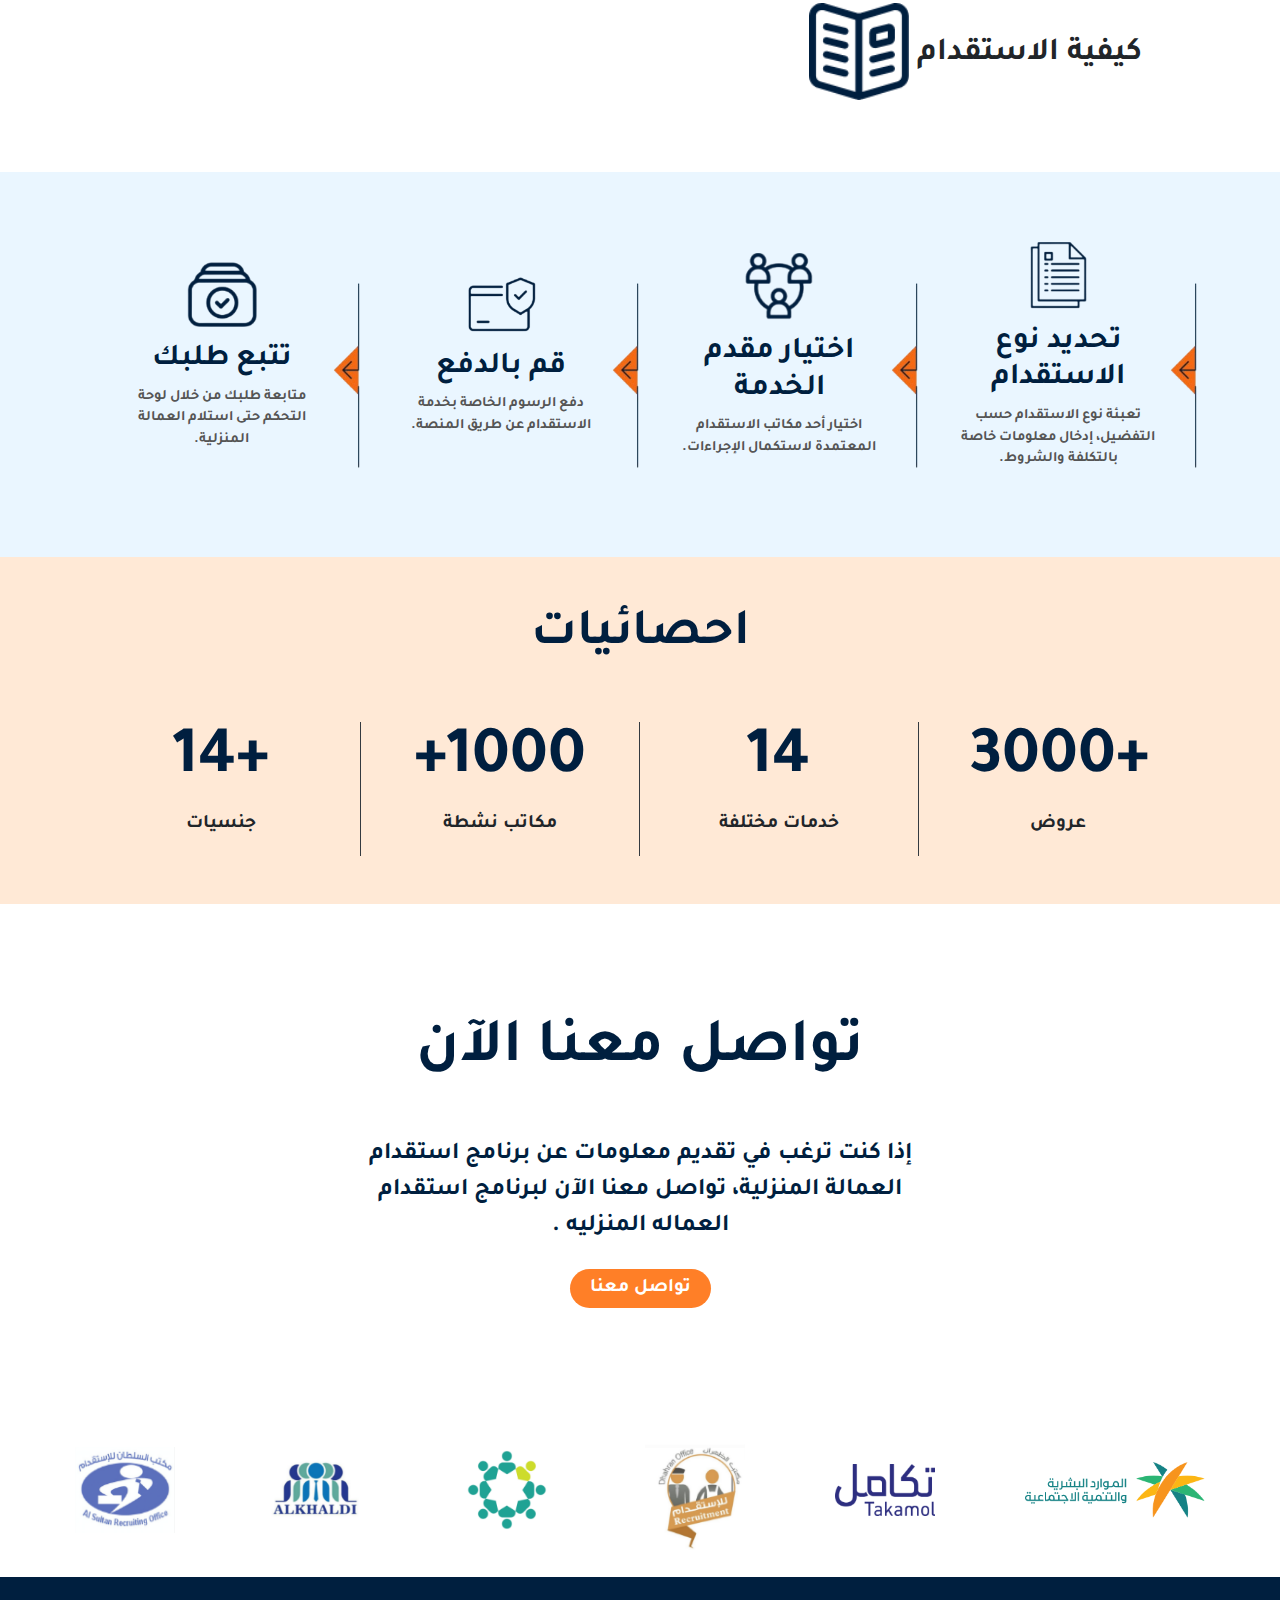
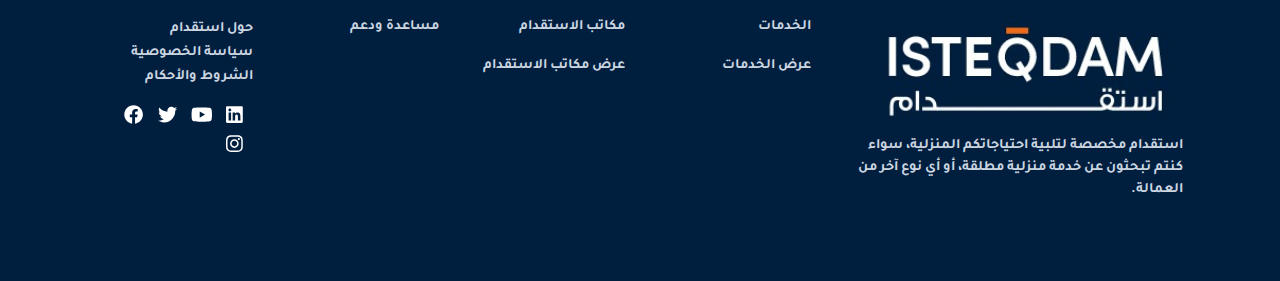
==== commit f717480d: "add some images" ====
--- a/index.html
+++ b/index.html
@@ -240,33 +240,29 @@
                       </div>
 
                       <div class=" ServiciesParts col-lg-4 col-md-4 col-sm-12 text-center">
-                        <div class=" bg-light m-auto cardimages">
-                          <div class="text-center mt-5">
-                            <img src="images/servicies/cheif-removebg-preview.png" width="50px" height="auto" class="img-fluid mt-4 "/>
-                          </div>
-                        </div>
-                        <h5 class="mt-3"> طباخ <br> منزلي </h5>
-                      </div>        
+                        <img src="images/icons/Group 38.png" width="80px" height="auto" class="img-fluid mt-4 "/>
+                      </div> 
+                      
+                      
   
-
                       <div class=" ServiciesParts col-lg-4 col-md-4 col-sm-12 text-center">
-                        <div class=" bg-light m-auto cardimages">
-                          <div class="text-center mt-5">
-                            <img src="images/servicies/servent-removebg-preview.png" width="50px" height="auto" class="img-fluid mt-4 "/>
-                          </div>
-                        </div>
-                        <h5 class="mt-3"> عامل <br> منزلي </h5>
-                      </div>          
-          
-
+                        <img src="images/icons/Group 39.png" width="80px" height="auto" class="img-fluid mt-4 "/>
+                      </div> 
+  
+  
+  
                       <div class=" ServiciesParts col-lg-4 col-md-4 col-sm-12 text-center">
+                        <img src="images/icons/Group 40.png" width="80px" height="auto" class="img-fluid mt-4 "/>
+                      </div> 
+
+                      <!-- <div class=" ServiciesParts col-lg-4 col-md-4 col-sm-12 text-center">
                         <div class=" bg-light m-auto cardimages">
                           <div class="text-center mt-5">
                             <img src="images/servicies/driver-removebg-preview.png" width="50px" height="auto" class="img-fluid mt-4 "/>
                           </div>
                         </div>
                         <h5 class="mt-3"> سائق <br> خاص</h5>
-                      </div>
+                      </div> -->
 
                       <div class="col-12">
                         <button class="btn btn-warning mt-5 showmoreBtn"> شاهد المزيد </button>
@@ -287,33 +283,20 @@
                     </div>
 
                     <div class=" ServiciesParts col-lg-4 col-md-4 col-sm-12 text-center">
-                      <div class=" bg-light m-auto cardimages">
-                        <div class="text-center mt-5">
-                          <img src="images/servicies/cheif-removebg-preview.png" width="50px" height="auto" class="img-fluid mt-4 "/>
-                        </div>
-                      </div>
-                      <h5 class="mt-3"> طباخ <br> منزلي </h5>
-                    </div>        
-
+                      <img src="images/icons/Group 38.png" width="80px" height="auto" class="img-fluid mt-4 "/>
+                    </div> 
+                    
+                    
 
                     <div class=" ServiciesParts col-lg-4 col-md-4 col-sm-12 text-center">
-                      <div class=" bg-light m-auto cardimages">
-                        <div class="text-center mt-5">
-                          <img src="images/servicies/servent-removebg-preview.png" width="50px" height="auto" class="img-fluid mt-4 "/>
-                        </div>
-                      </div>
-                      <h5 class="mt-3"> عامل <br> منزلي </h5>
-                    </div>          
-        
+                      <img src="images/icons/Group 39.png" width="80px" height="auto" class="img-fluid mt-4 "/>
+                    </div> 
+
+
 
                     <div class=" ServiciesParts col-lg-4 col-md-4 col-sm-12 text-center">
-                      <div class=" bg-light m-auto cardimages">
-                        <div class="text-center mt-5">
-                          <img src="images/servicies/driver-removebg-preview.png" width="50px" height="auto" class="img-fluid mt-4 "/>
-                        </div>
-                      </div>
-                      <h5 class="mt-3"> سائق <br> خاص</h5>
-                    </div>
+                      <img src="images/icons/Group 40.png" width="80px" height="auto" class="img-fluid mt-4 "/>
+                    </div> 
 
                     <div class="col-12">
                       <button class="btn btn-warning mt-5 showmoreBtn"> شاهد المزيد </button>
@@ -342,7 +325,10 @@
     <div class=" sections-titles text-center position-relative col-10 m-auto py-5" >
       <div class="mt-5 text-right p-3">
         <h2 class="fw-bold">
+          <img src="images/Group 41.png" width="500px" height="auto" alt="" class="position-absolute img-fluid" style="top: -110%;left: 97%;overflow: hidden;">
              كيفية الاستقدام
+          <img src="images/Group 42.png" width="100px" height="auto" alt="" class="" >
+
         </h2>
     </div>
     </div>
@@ -462,7 +448,37 @@
     <!-- ???????????????????????????????????! Statistics  ?????????????????????????????????? -->
     <!-- ???????????????????????????????????! Statistics  ?????????????????????????????????? -->
 
-
+      <section>
+        <div class="container-fluid">
+          <div class=" row col-12 m-auto text-center">
+            
+            <div class="Companies_images p-3 m-auto">
+              <img src="images/logo/hr.png" width="180px" height="auto" alt="">
+            </div>
+
+            <div class="Companies_images p-3 m-auto">
+              <img src="images/logo/takamol.png" width="100px" height="auto" alt="">
+            </div>
+
+            <div class="Companies_images p-3 m-auto">
+              <img src="images/logo/dahran.png" width="100px" height="auto" alt="">
+            </div>
+            
+            <div class="Companies_images p-3 m-auto">
+              <img src="images/logo/company.png" width="100px" height="auto" alt="">
+            </div>
+            
+            <div class="Companies_images p-3 m-auto">
+              <img src="images/logo/Alkhalidi.png" width="100px" height="auto" alt="">
+            </div>
+            
+            <div class="Companies_images p-3 m-auto">
+              <img src="images/logo/sultan.png" width="100px" height="auto" alt="">
+            </div>
+            
+          </div>
+        </div>
+      </section>
 
 
     <!-- ???????????????????????????????????! Footer  ?????????????????????????????????? -->
@@ -496,12 +512,12 @@
             <a href="#">الشروط والأحكام</a>
 
             <div class=" text-left social-icons text-right mt-3">
-              <!-- <i class="fas fa-facebook-official"></i> -->
-
-              <a href="#"><i class="fa-instagram"></i></a>
-              <a href="#"><i class="fa-whatsapp"></i></a>
-              <a href="#"><i class="fa-facebook"></i></a>
-              <a href="#"><i class="fa-tiktok"></i></a>
+
+              <a href="#"><i class="fab fa-linkedin"></i></a>
+              <a href="#"><i class="fab fa-youtube"></i></a>
+              <a href="#"><i class="fab fa-twitter"></i></a>
+              <a href="#"><i class="fab fa-facebook"></i></a>
+              <a href="#"><i class="fab fa-instagram"></i></a>
           </div>
 
 
--- a/css/style.css
+++ b/css/style.css
@@ -1,5 +1,8 @@
 /* @import url('https://fonts.googleapis.com/css2?family=Alexandria:wght@300&family=Amiri&family=Marhey&family=Noto+Naskh+Arabic&family=Rakkas&display=swap'); */
 @import url('https://fonts.googleapis.com/css2?family=Noto+Sans+Arabic&family=Tajawal:wght@500&display=swap');
+@import url('https://fonts.googleapis.com/css2?family=Kanit:ital,wght@0,100;0,200;0,300;0,400;0,500;0,600;0,700;0,800;0,900;1,100;1,200;1,300;1,400;1,500;1,600;1,700;1,800;1,900&family=Raleway:ital,wght@0,100..900;1,100..900&family=Tajawal:wght@200;300;400;500;700;800;900&family=Vazirmatn:wght@561&display=swap');
+
+
 /*
  font-family: 'Noto Sans Arabic', sans-serif;
 font-family: 'Tajawal', sans-serif; */
@@ -22,7 +25,10 @@
     box-sizing: border-box;
     text-decoration: none !important;
     text-transform: capitalize !important;
-    font-family: 'Tajawal', sans-serif !important; 
+    /* font-family: 'Tajawal', sans-serif !important;  */
+    font-family: "Tajawal", sans-serif !important;
+    font-weight: 600 !important;
+    font-style: normal !important;
 
 }
 
@@ -680,7 +686,7 @@
     }
     .ServiciesParts{
         width: 33.333% !important;
-        padding: 0 !important;
+        padding: 20px !important;
 
     }
 
